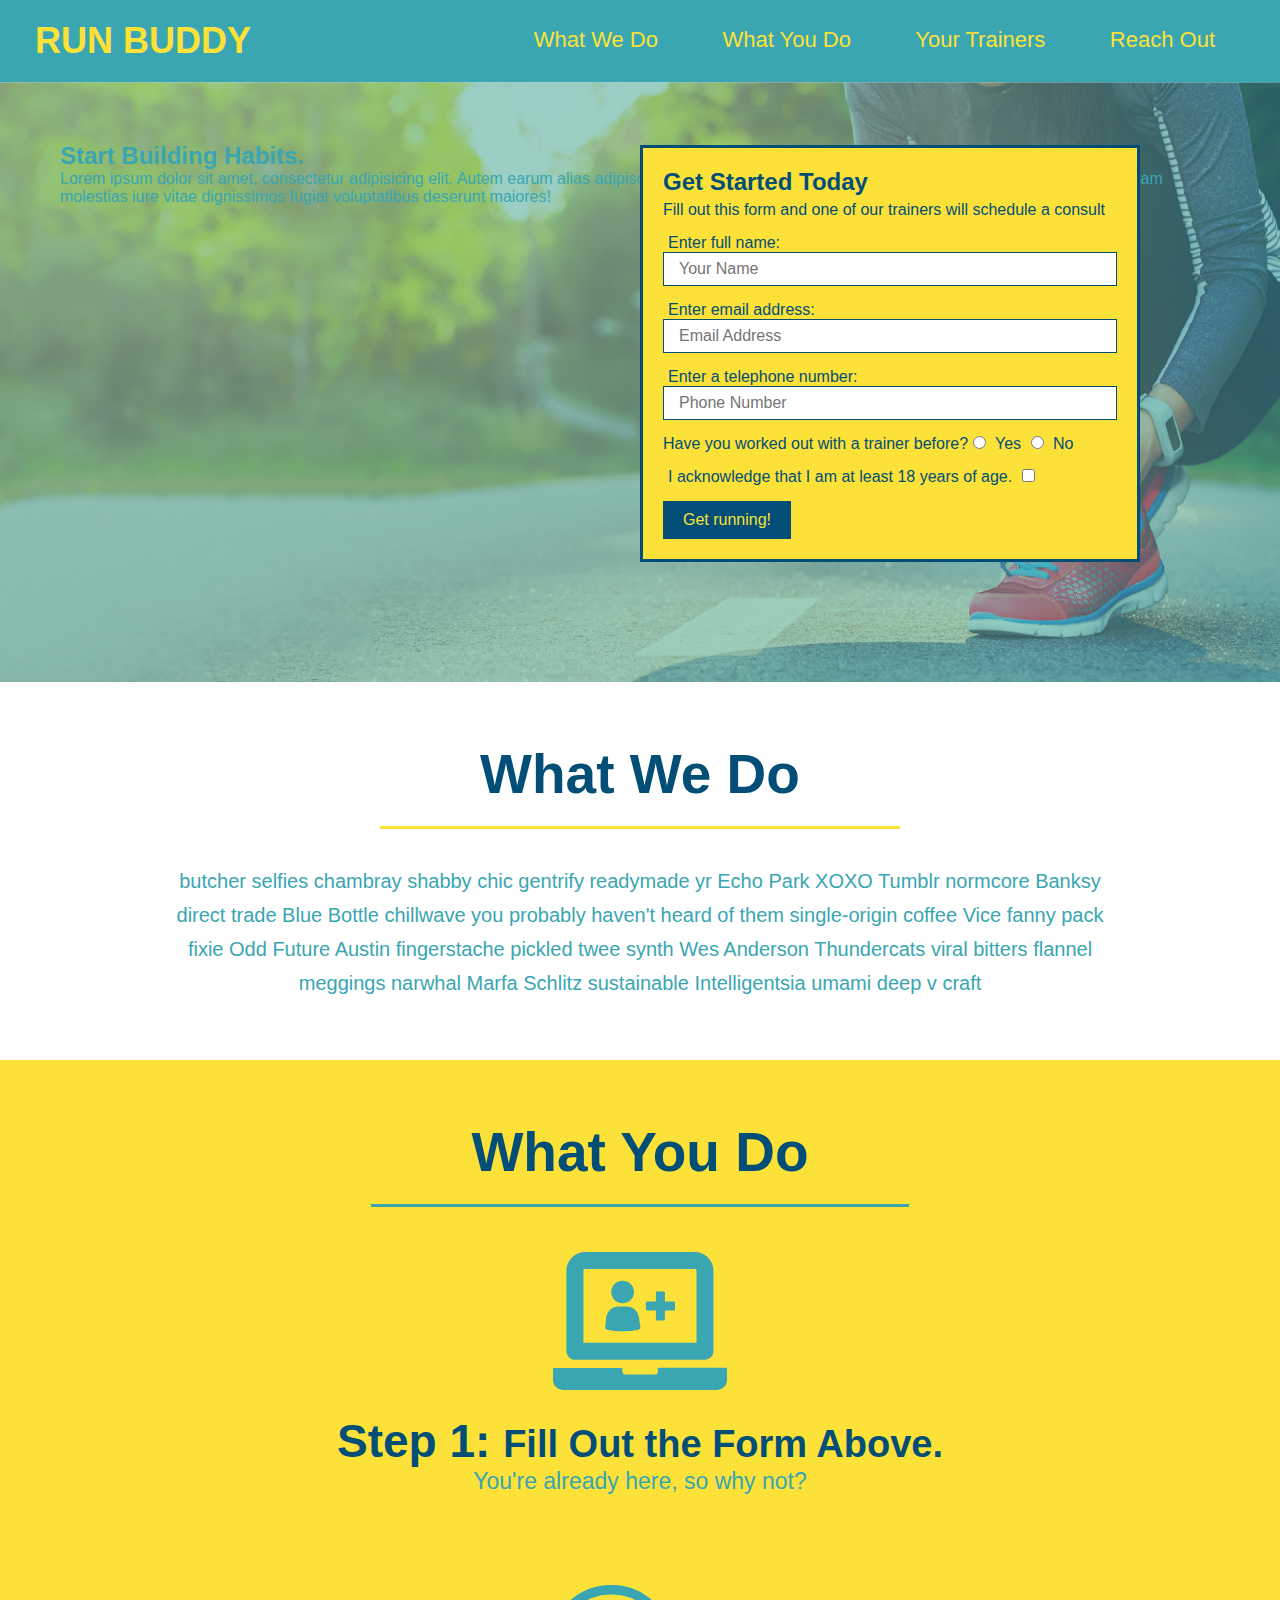
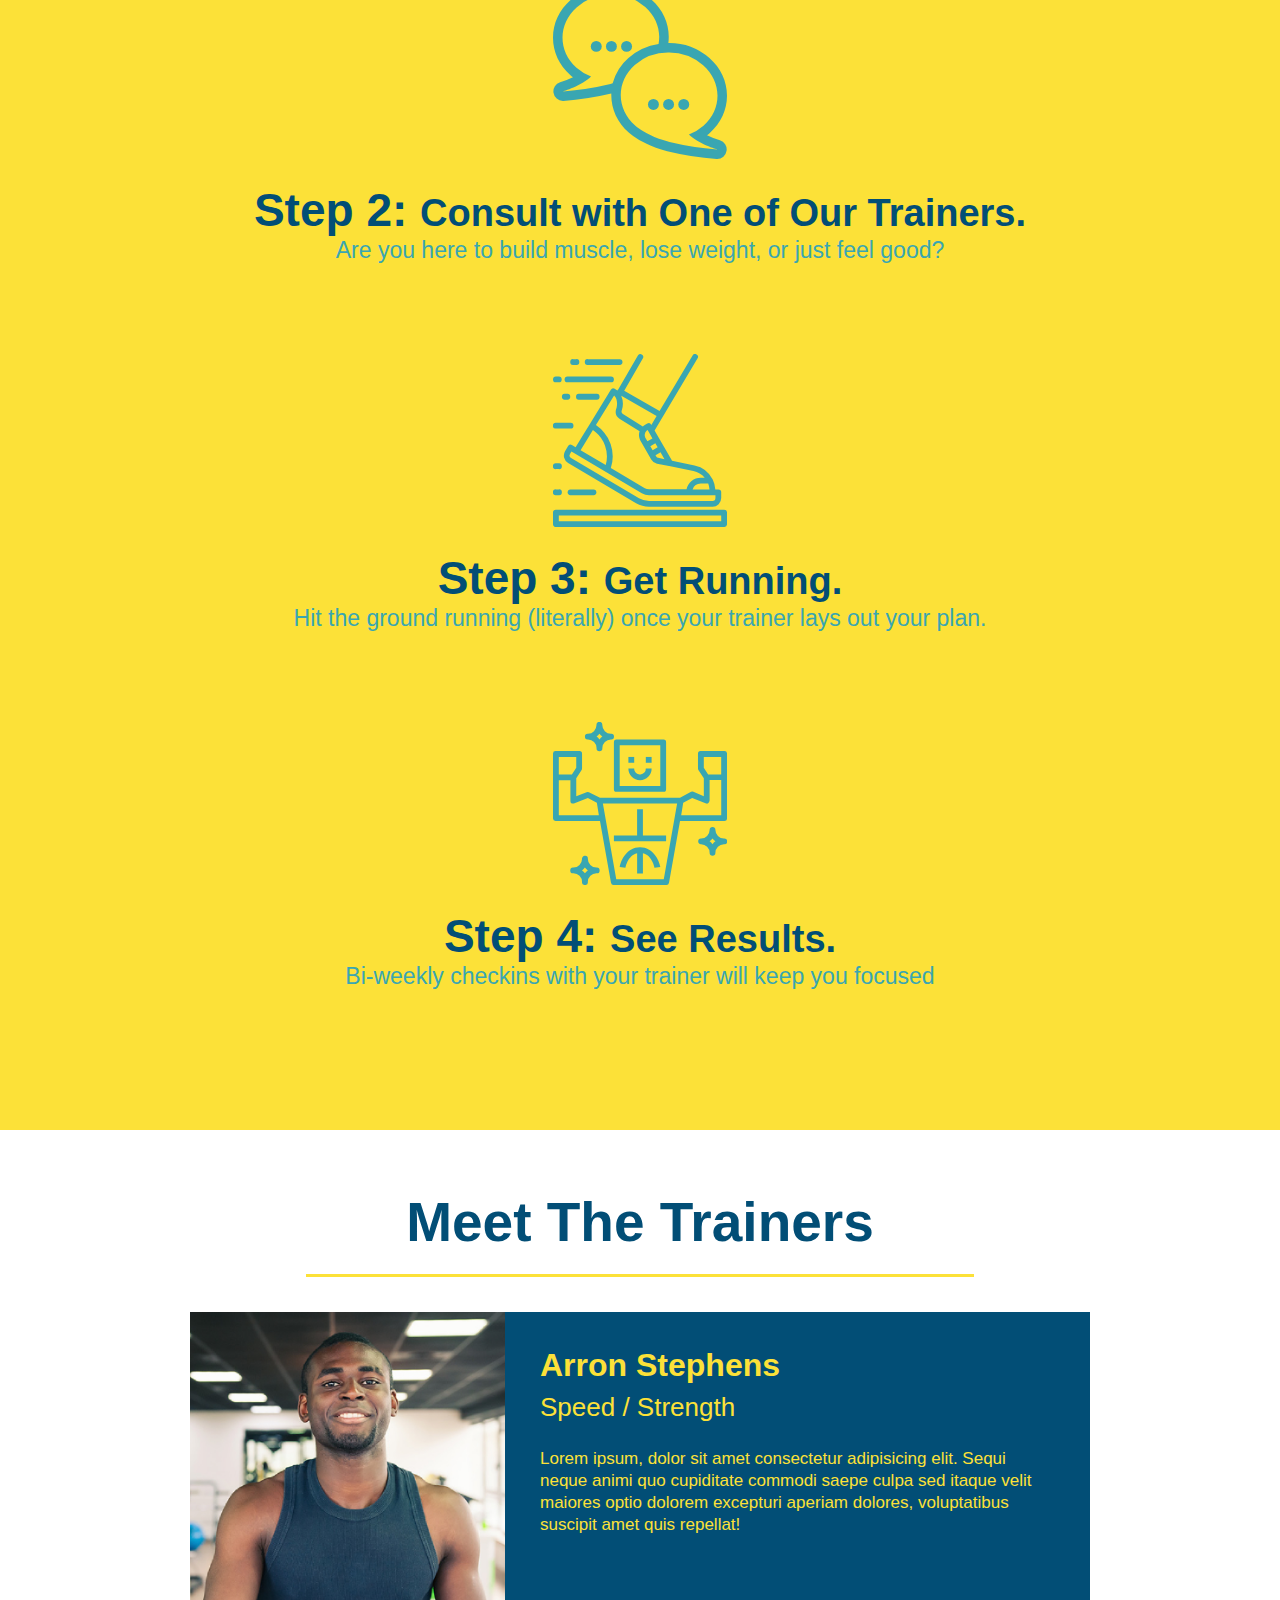
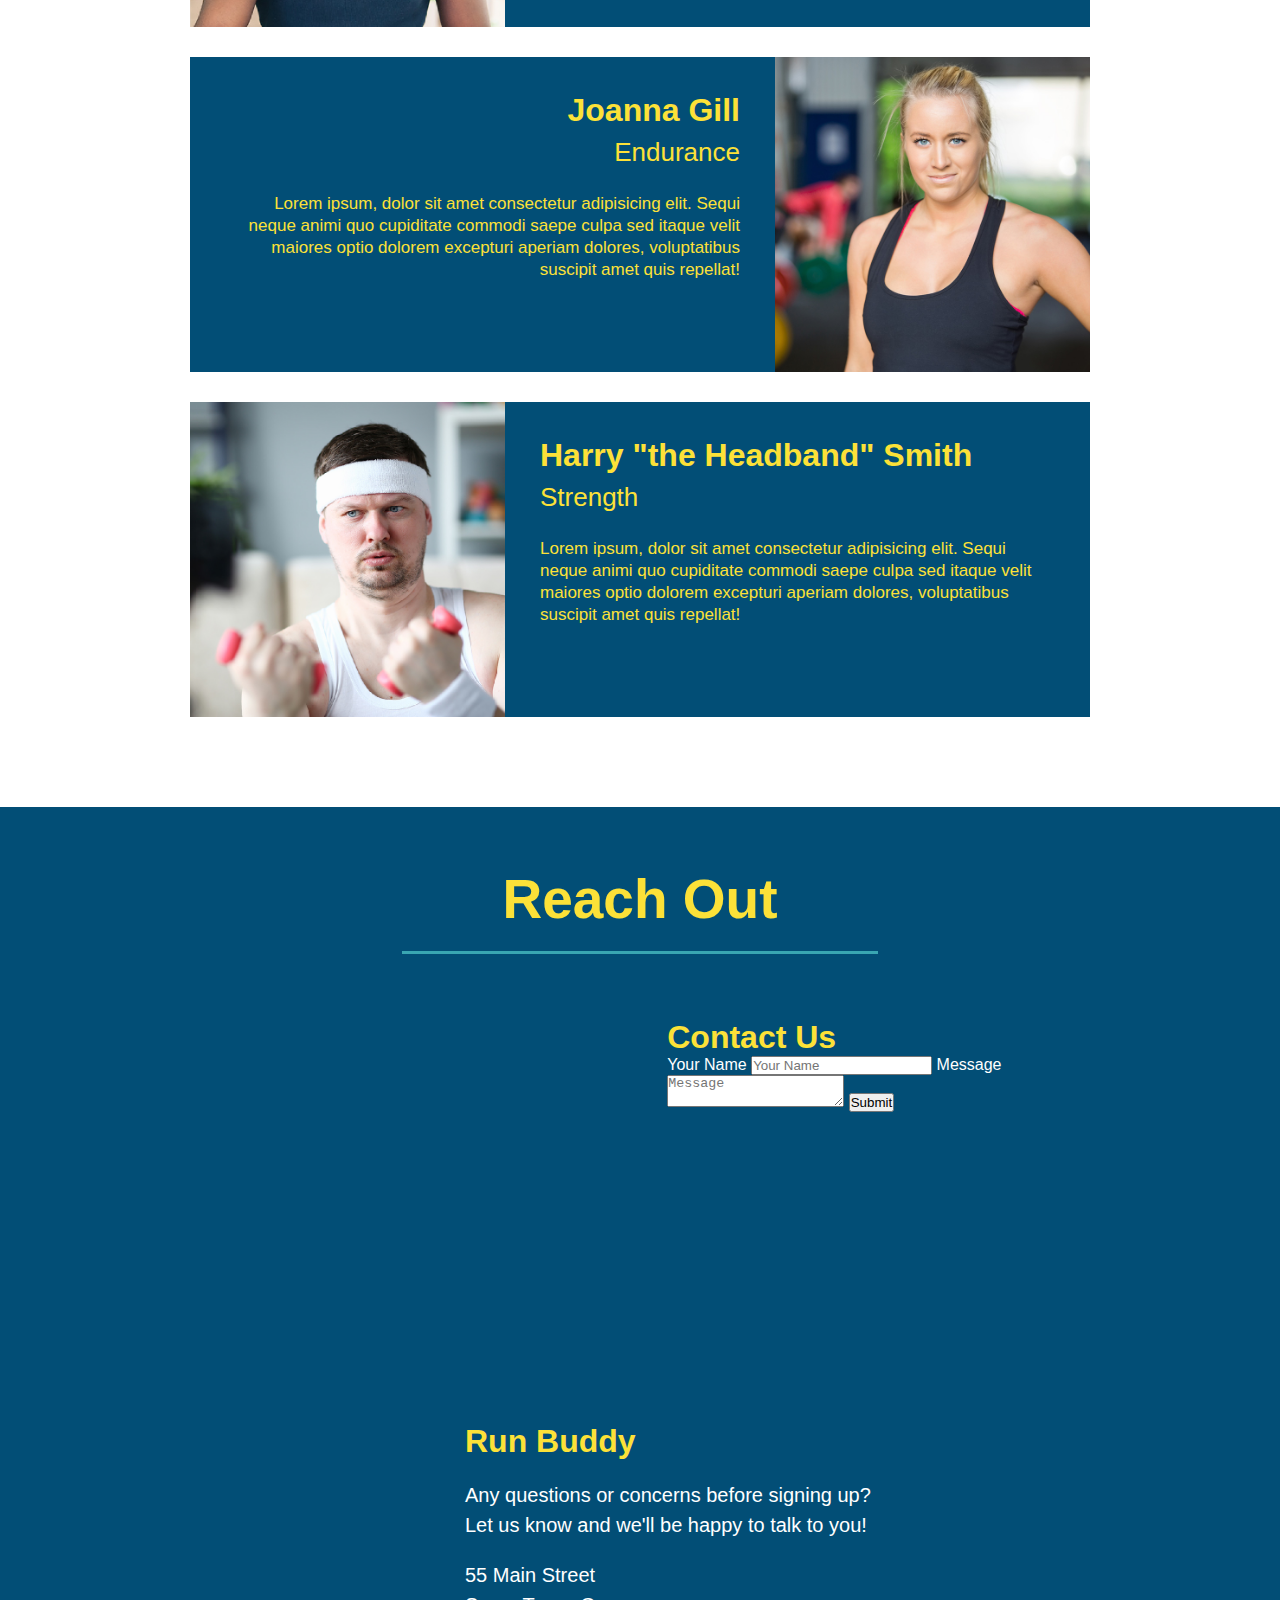
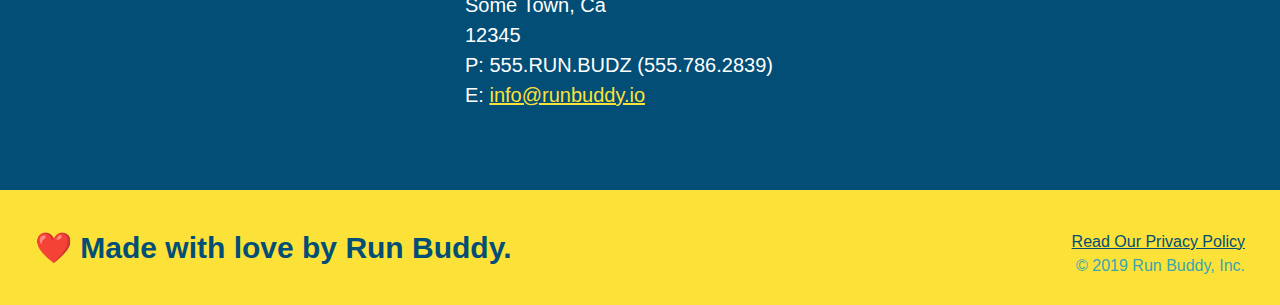
==== index.html @ 1080c706 "add contact form" ====
<!DOCTYPE html>
<html lang="en">

<head>
  <meta charset="UTF-8" />
  <title>Run Buddy</title>
  <link rel="stylesheet" href="./assets/css/style.css" />
</head>

<body>
  <!-- navigation -->
  <header>
    <h1>
      <a href="/">
        RUN BUDDY
      </a>
    </h1>
    <nav>
      <!-- Unordered list element -->
      <ul>
        <!-- List item element-->
        <li>
          <!-- Anchor element -->
          <a href="#what-we-do">What We Do</a>
        </li>
        <li>
          <a href="#what-you-do">What You Do</a>
        </li>
        <li>
          <a href="#your-trainers">Your Trainers</a>
        </li>
        <li>
          <a href="#reach-out">Reach Out</a>
        </li>
      </ul>
    </nav>
  </header>

  <!-- hero/jumbotron -->
  <section class="hero">
    <div class="hero-cta">
      <h2>
        Start Building Habits.
      </h2>
      <p>
        Lorem ipsum dolor sit amet, consectetur adipisicing elit. Autem earum alias adipisci cupiditate quasi? Suscipit, ipsam delectus debitis in enim tempore totam molestias iure vitae dignissimos fugiat voluptatibus deserunt maiores!
      </p>
    </div>
    <div class="hero-form">
      <h3>Get Started Today</h3>
      <p>Fill out this form and one of our trainers will schedule a consult</p>
      <form>
        <label for="name">Enter full name:</label>
        <input type="text" placeholder="Your Name" name="name" id="name" class="form-input" />
        <label for="email">Enter email address:</label>
        <input type="text" placeholder="Email Address" name="email" id="email" class="form-input" />
        <label for="phone">Enter a telephone number:</label>
        <input type="text" placeholder="Phone Number" name="phone" id="phone" class="form-input" />
        <p>
          Have you worked out with a trainer before?
          <input type="radio" name="trainer-confirm" id="trainer-yes" />
          <label for="trainer-yes">Yes</label>
          <input type="radio" name="trainer-confirm" id="trainer-no" />
          <label for="trainer-no">No</label>
        </p>
        <p>
          <label for="checkbox">
            I acknowledge that I am at least 18 years of age.
          </label>
          <input type="checkbox" name="checkpoint1" id="checkbox" />
        </p>
        <button type="submit">
          Get running!
        </button>
      </form>
    </div>
  </section>

  <!-- "what we do" section -->
  <section id="what-we-do" class="intro">
    <h2 class="section-title primary-border">What We Do</h2>
    <p>
      butcher selfies chambray shabby chic gentrify readymade yr Echo Park XOXO Tumblr normcore Banksy direct trade Blue
      Bottle chillwave you probably haven't heard of them single-origin coffee Vice fanny pack fixie Odd Future Austin
      fingerstache pickled twee synth Wes Anderson Thundercats viral bitters flannel meggings narwhal Marfa Schlitz
      sustainable Intelligentsia umami deep v craft
    </p>
  </section>

  <!-- "what you do" section -->
  <section id="what-you-do" class="steps">
    <h2 class="section-title secondary-border">What You Do</h2>

    <div>
      <img src="./assets/images/step-1.svg" alt="" />
      <h3>Step 1: <span>Fill Out the Form Above.</span></h3>
      <p>You're already here, so why not?</p>
    </div>

    <div>
      <img src="./assets/images/step-2.svg" alt="" />
      <h3>Step 2: <span>Consult with One of Our Trainers.</span></h3>
      <p>Are you here to build muscle, lose weight, or just feel good?</p>
    </div>

    <div>
      <img src="./assets/images/step-3.svg" alt="" />
      <h3>Step 3: <span>Get Running.</span></h3>
      <p>Hit the ground running (literally) once your trainer lays out your plan.</p>
    </div>

    <div>
      <img src="./assets/images/step-4.svg" alt="" />
      <h3>Step 4: <span>See Results.</span></h3>
      <p>Bi-weekly checkins with your trainer will keep you focused</p>
    </div>
  </section>

  <!-- "meet the trainers" section -->
  <section id="your-trainers" class="trainers">
    <h2 class="section-title primary-border">Meet The Trainers</h2>
    <article class="trainer">
      <img src="./assets/images/trainer-1.jpg" alt="Arron Stephens in his workout clothes, ready to pump iron" />
      <div class="trainer-bio text-left">
        <h3>Arron Stephens</h3>
        <h4>Speed / Strength</h4>
        <p>
          Lorem ipsum, dolor sit amet consectetur adipisicing elit. Sequi neque animi quo cupiditate commodi saepe culpa
          sed
          itaque velit maiores optio dolorem excepturi aperiam dolores, voluptatibus suscipit amet quis repellat!
        </p>
      </div>
    </article>

    <!-- second trainer bio -->
    <article class="trainer">
      <div class="trainer-bio text-right">
        <h3>Joanna Gill</h3>
        <h4>Endurance</h4>
        <p>
          Lorem ipsum, dolor sit amet consectetur adipisicing elit. Sequi neque animi quo cupiditate commodi saepe culpa
          sed
          itaque velit maiores optio dolorem excepturi aperiam dolores, voluptatibus suscipit amet quis repellat!
        </p>
      </div>
      <img src="./assets/images/trainer-2.jpg" alt="Joanna Gill cooling off after a workout" />
    </article>

    <!-- third trainer bio -->
    <article class="trainer">
      <img src="./assets/images/trainer-3.jpg"
        alt="Harry Smith wearing a headband and lifting comically small pink weights" />
      <div class="trainer-bio text-left">
        <h3>Harry "the Headband" Smith</h3>
        <h4>Strength</h4>
        <p>
          Lorem ipsum, dolor sit amet consectetur adipisicing elit. Sequi neque animi quo cupiditate commodi saepe culpa
          sed
          itaque velit maiores optio dolorem excepturi aperiam dolores, voluptatibus suscipit amet quis repellat!
        </p>
      </div>
    </article>
  </section>

  <!-- "reach out" section -->
  <section id="reach-out" class="contact">
    <h2 class="section-title secondary-border">Reach Out</h2>
    <div class="contact-info">
      <iframe 
        src="https://www.google.com/maps/embed?pb=!1m18!1m12!1m3!1d3147.1079747227936!2d-120.42364418397035!3d37.92790791110593!2m3!1f0!2f0!3f0!3m2!1i1024!2i768!4f13.1!3m3!1m2!1s0x8090c49129b6ac57%3A0xb56c7eb95a2cd8bd!2sMain%20St%2C%20California%2095327!5e0!3m2!1sen!2sus!4v1616426329495!5m2!1sen!2sus"
        style="border:0;" 
        allowfullscreen=""
        loading="lazy">
      </iframe>
      <div class="contact-form">
        <h3>Contact Us</h3>
        <form>
           <label for="contact-name">Your Name</label>
           <input type="text" id="contact-name" placeholder="Your Name" />
      
           <label for="contact-message">Message</label>
           <textarea id="contact-message" placeholder="Message"></textarea>
      
           <button type="submit">Submit</button>
          </form>
      </div>
      <div>
        <h3>Run Buddy</h3>
        <p>
          Any questions or concerns before signing up?
          <br />
          Let us know and we'll be happy to talk to you!
        </p>
        <address>
          55 Main Street <br />
          Some Town, Ca <br />
          12345<br />
          P: 555.RUN.BUDZ (555.786.2839)<br />
          E: <a href="mailto:info@runbuddy.io">info@runbuddy.io</a>
        </address>
      </div>
    </div>
  </section>

  <!-- footer -->
  <footer>
    <h2>❤️ Made with love by Run Buddy.</h2>
    <div>
      <a href="./privacy-policy.html">Read Our Privacy Policy</a><br />
      &copy; 2019 Run Buddy, Inc.
    </div>
  </footer>
</body>

</html>
---- assets/css/style.css ----
* {
  margin: 0;
  padding: 0;
  box-sizing: border-box;
}

body {
  /* more on this crazy alphanumerical value in a minute! */
  color: #39a6b2;
  font-family: Helvetica, Arial, sans-serif;
}

/* apply styles to <header> */
header {
  padding: 20px 35px;
  background-color: #39a6b2;
}

header h1 {
  font-weight: bold;
  font-size: 36px;
  color: #fce138;
  margin: 0;
  display: inline;
}
header a {
  text-decoration: none;
  color: #fce138;
}

header nav {
  float: right;
  margin: 7px 0;
}

header nav ul li {
  display: inline;
}

header nav ul li a {
  margin: 0 30px;
  font-weight: lighter;
  font-size: 22px;
}

footer {
  background: #fce138;
  width: 100%;
  padding: 40px 35px;
}

footer h2 {
  display: inline;
  color: #024e76;
  font-size: 30px;
  margin: 0;
}

footer div {
  float: right;
  line-height: 1.5;
  text-align: right;
}

footer a {
  color: #024e76;
}

section {
  padding: 60px;
}

/* Hero Style Start */
.hero {
  background-image: url('../images/hero-bg.jpg');
  height: 600px;
  background-size: cover;
  background-position: center;
  position: relative;
}
/* Hero Style End */

.hero-form {
  border: 3px solid #024e76;
  background-color: #fce138;
  padding: 20px;
  width: 500px;
  color: #024e76;
  position: absolute;
  bottom: 120px;
  right: 140px;
}

.hero-form h3 {
  font-size: 24px;
  margin: 0;
}
.hero-form p {
  margin: 5px 0 15px 0;
}

.form-input {
  border: 1px solid #024e76;
  display: block;
  padding: 7px 15px;
  font-size: 16px;
  color: #024e76;
  width: 100%;
  margin-bottom: 15px;
}

.hero-form label {
  margin: 0 5px;
}

.hero-form button {
  color: #fce138;
  background-color: #024e76;
  border: none;
  padding: 10px 20px;
  font-size: 16px;
}

.intro {
  text-align: center;
}

.intro p {
  line-height: 1.7;
  color: #39a6b2;
  width: 80%;
  font-size: 20px;
  margin: 0 auto;
}

.steps {
  text-align: center;
  background: #fce138;
}

.steps div {
  margin-bottom: 80px;
}

.steps img {
  width: 15%;
  margin: 10px 0;
}

.steps h3 {
  color: #024e76;
  font-size: 46px;
  margin-top: 10px;
}

.steps p {
  color: #39a6b2;
  font-size: 23px;
}

.steps span {
  font-size: 38px;
}

.section-title {
  font-size: 55px;
  color: #024e76;
  margin-bottom: 35px;
  padding: 0 100px 20px 100px;
  display: inline-block;
  border-bottom: 3px solid;
}

.primary-border {
  border-color: #fce138;
}

.secondary-border {
  border-color: #39a6b2;
}

.trainers {
  text-align: center;
}

.trainer {
  width: 900px;
  margin: 0 auto 30px auto;
  background: #024e76;
  color: #fce138;
  overflow: auto;
}

.trainer img {
  width: 35%;
  float: left;
}

.trainer-bio {
  padding: 35px;
  float: left;
  width: 65%;
}

.trainer-bio h3 {
  font-size: 32px;
  margin-bottom: 8px;
}

.trainer-bio h4 {
  font-weight: lighter;
  font-size: 26px;
  margin-bottom: 25px;
}

.trainer-bio p {
  font-size: 17px;
  line-height: 1.3;
}

.text-left {
  text-align: left;
}

.text-right {
  text-align: right;
}

/* REACH OUT STYLES START */
.contact {
  text-align: center;
  background: #024e76;
}

.contact h2 {
  color: #fce138;
}

.contact-info iframe {
  width: 400px;
  height: 400px;
}

.contact-info div {
  width: 410px;
  display: inline-block;
  vertical-align: top;
  text-align: left;
  margin: 30px 0 0 60px;
  color: white;
}

.contact-info h3 {
  color: #fce138;
  font-size: 32px;
}

.contact-info p,
.contact-info address {
  margin: 20px 0;
  line-height: 1.5;
  font-size: 20px;
  font-style: normal;
}

.contact-info a {
  color: #fce138;
}

/* REACH OUT STYLES END */
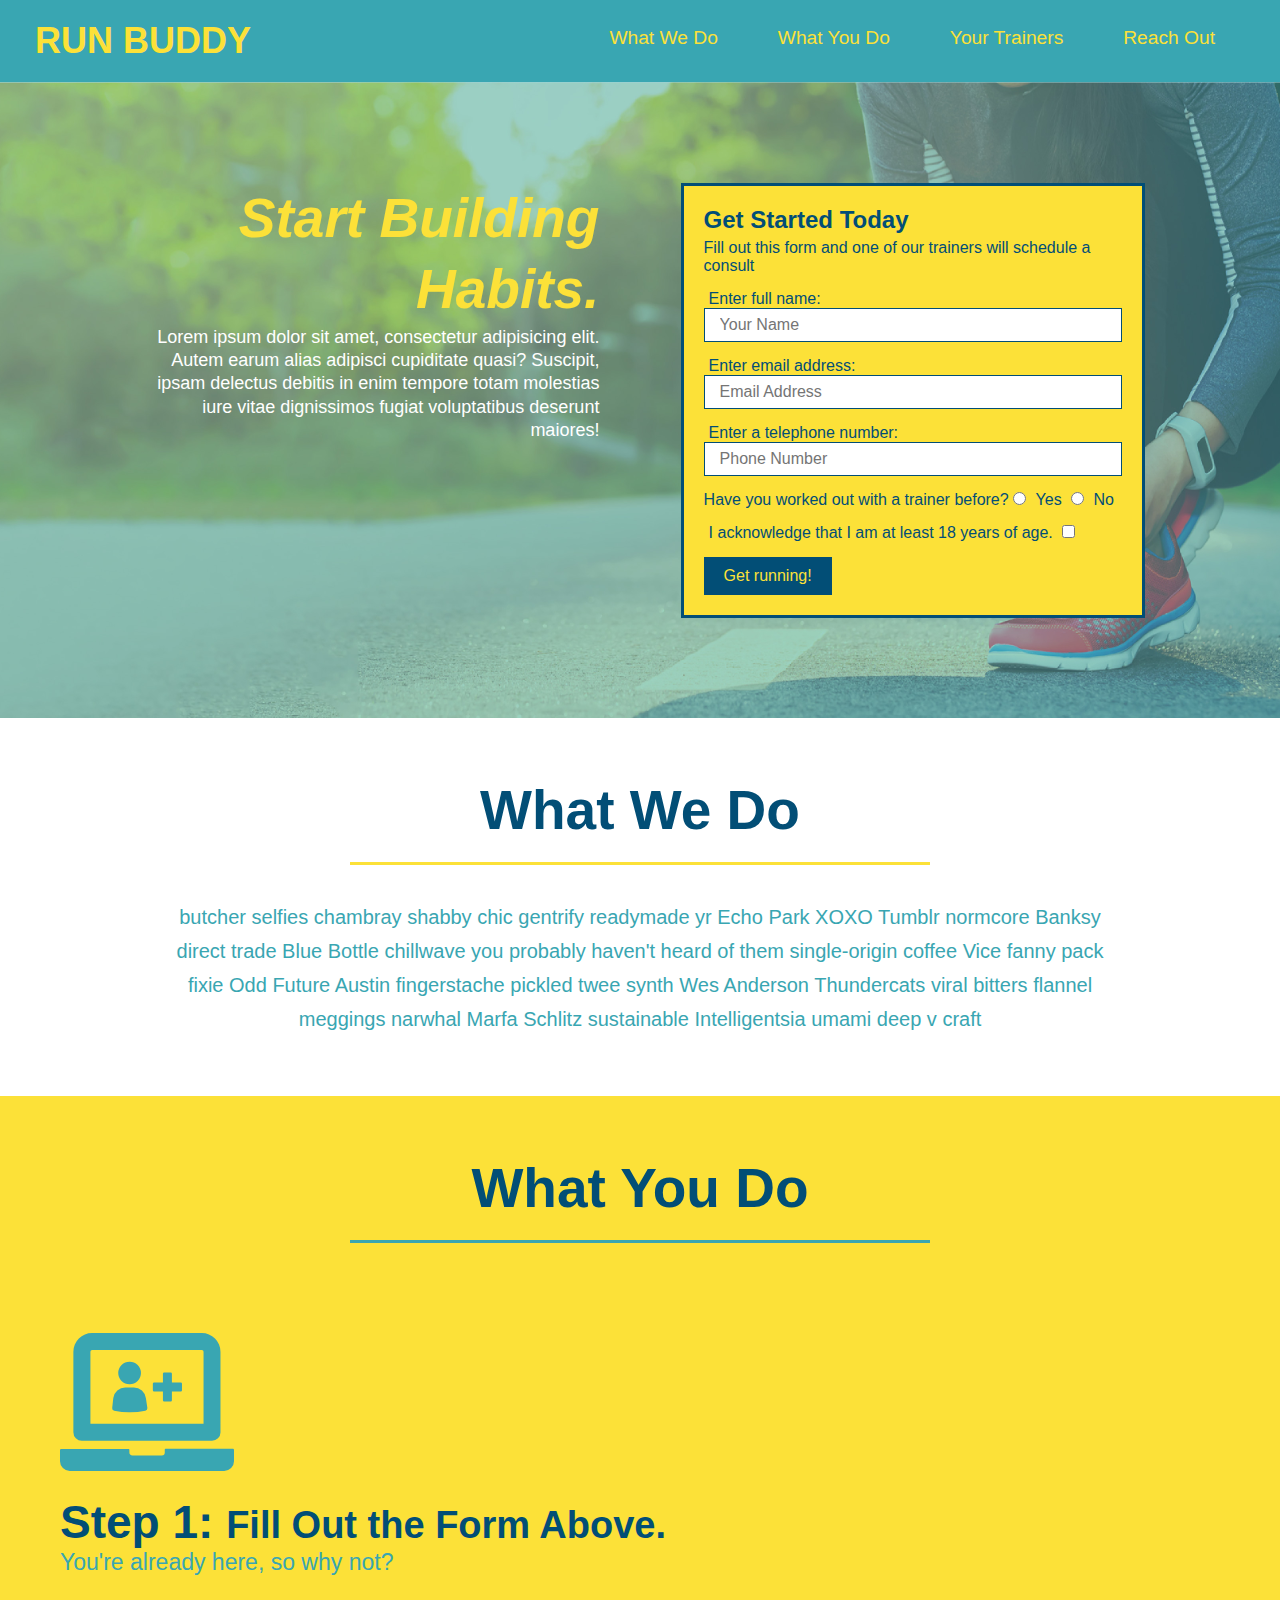
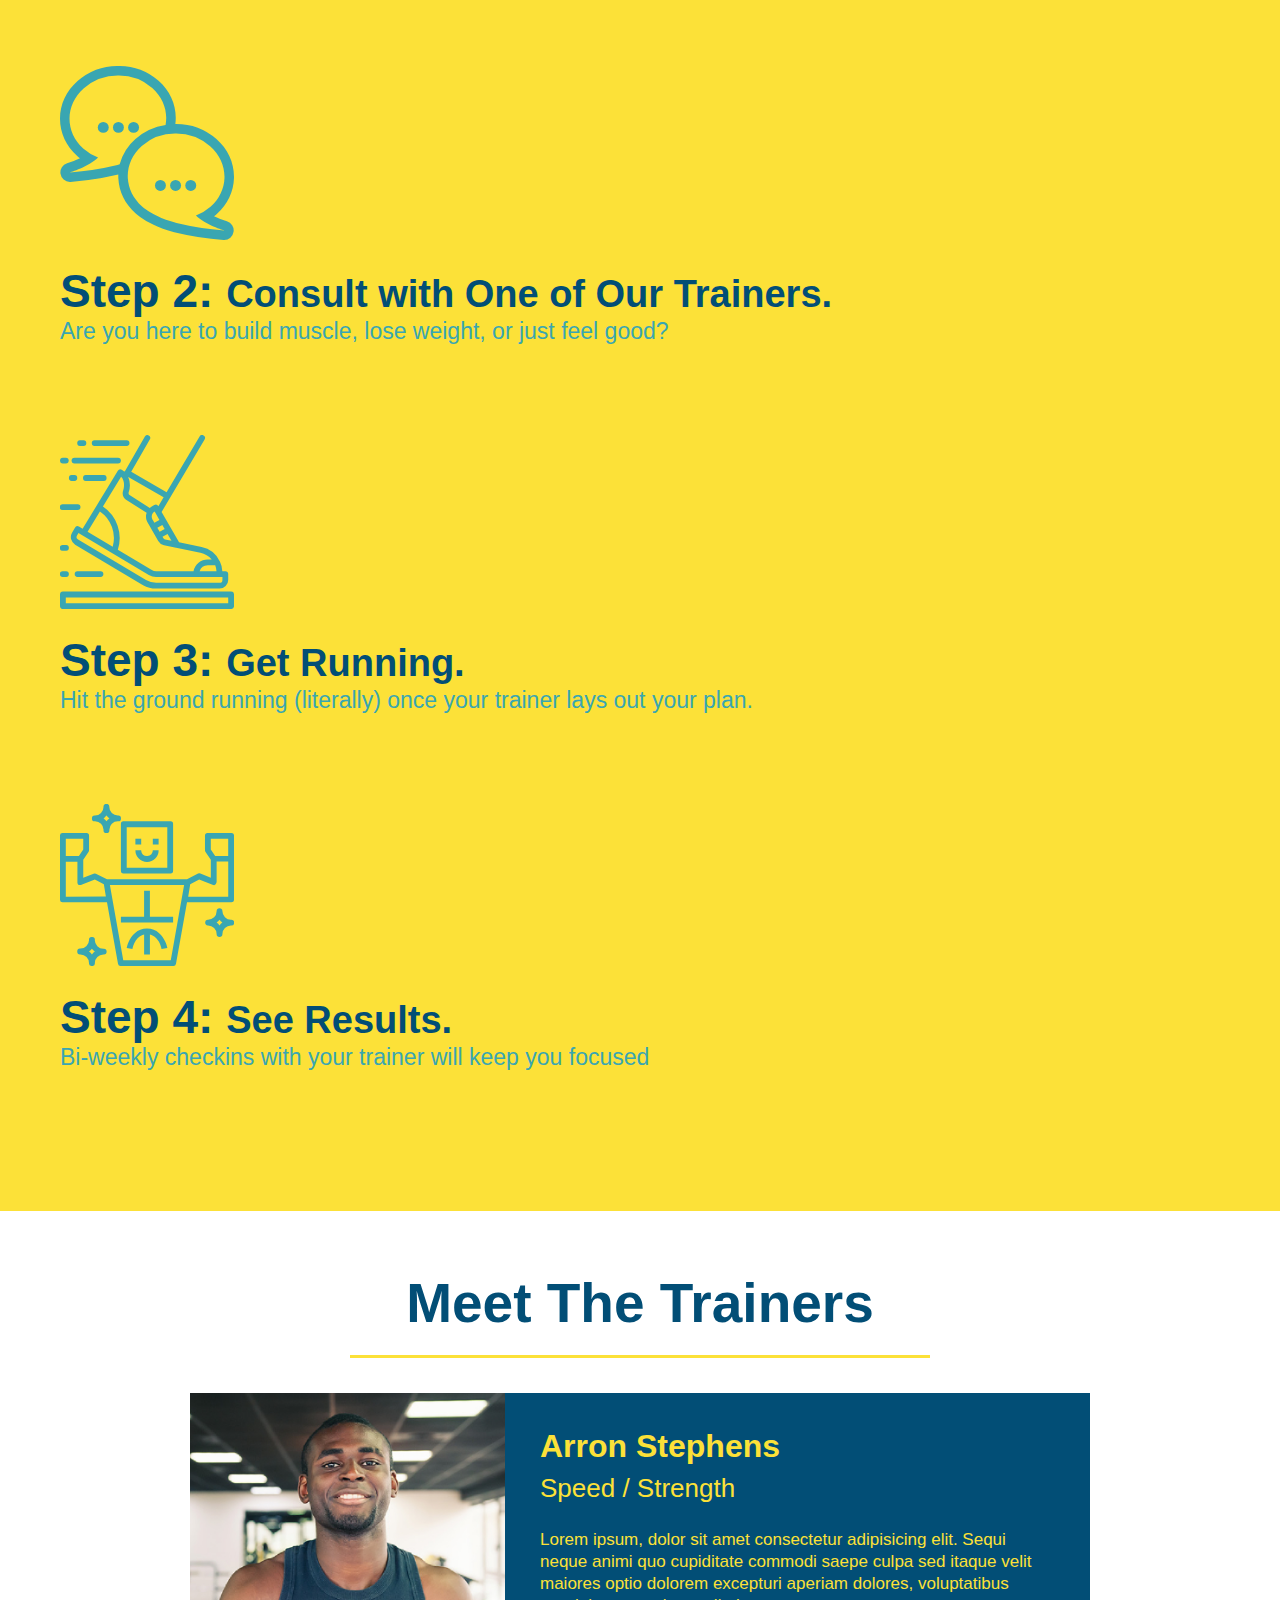
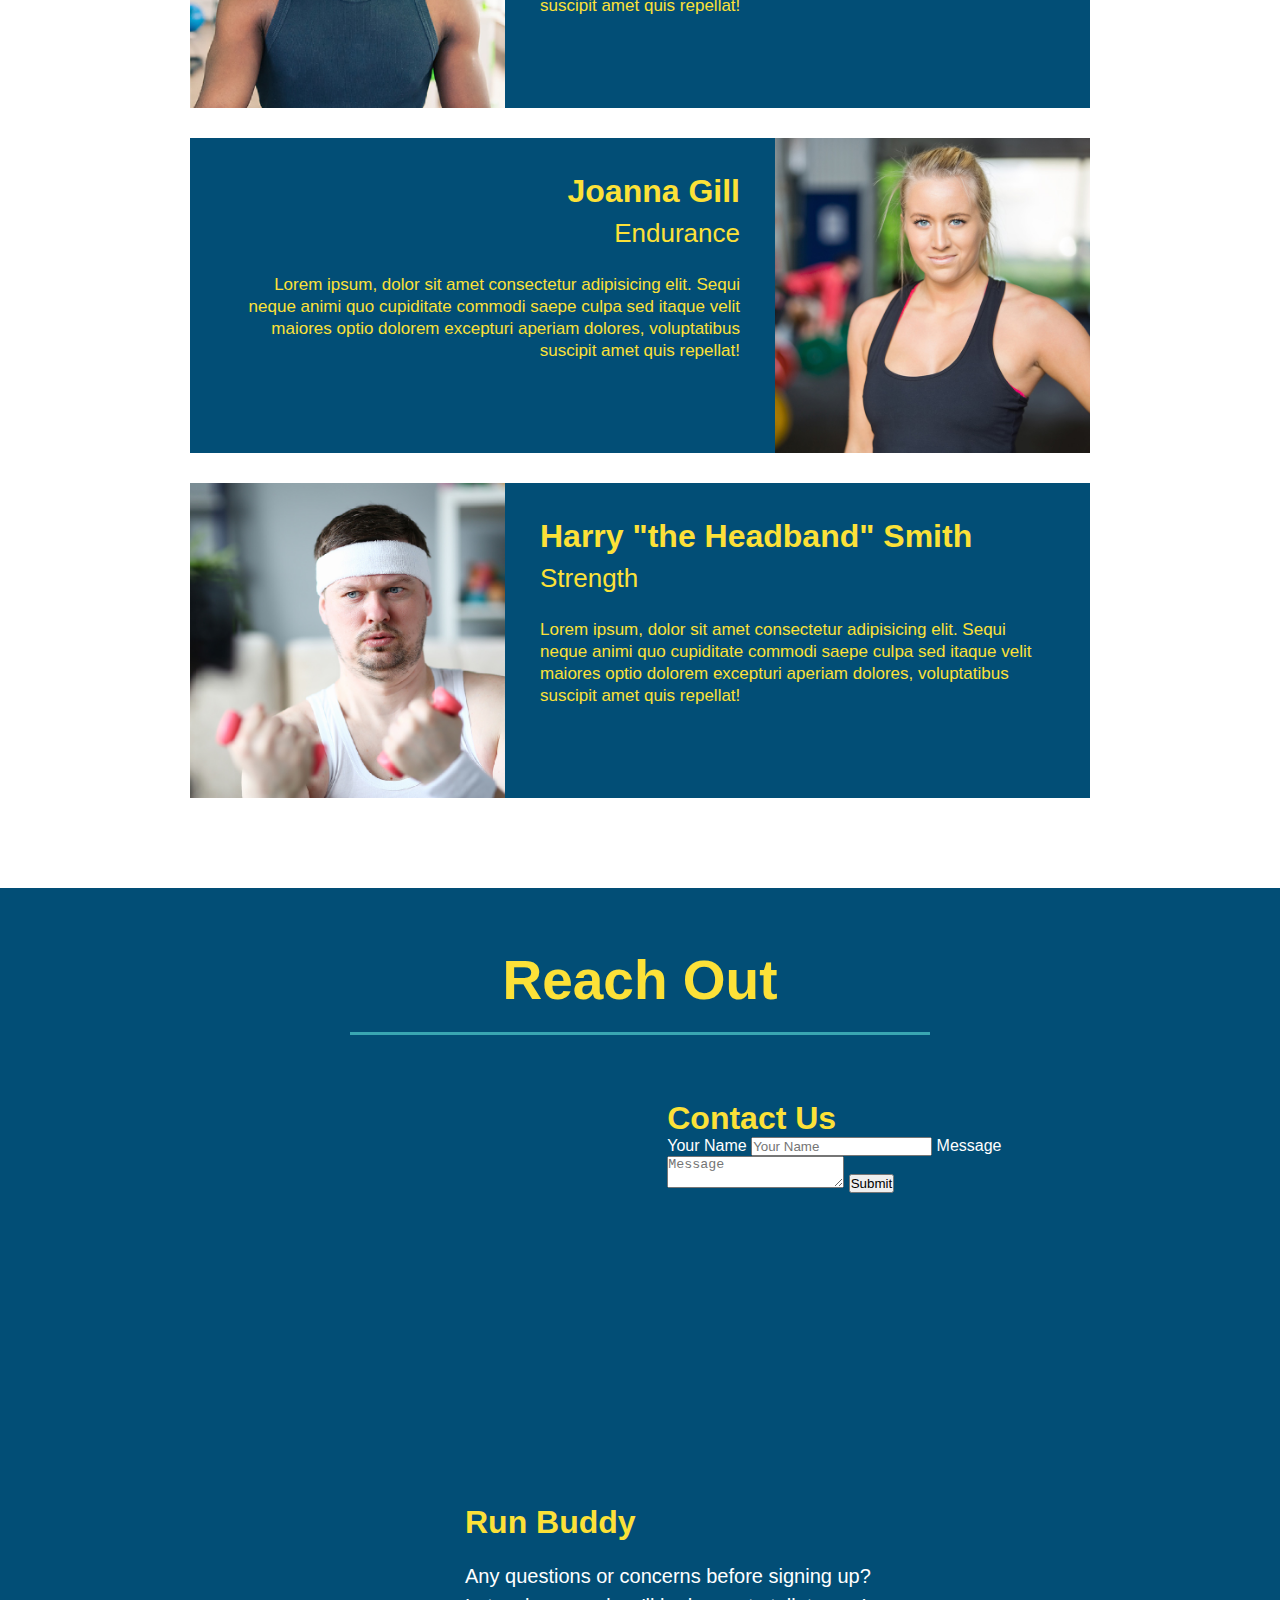
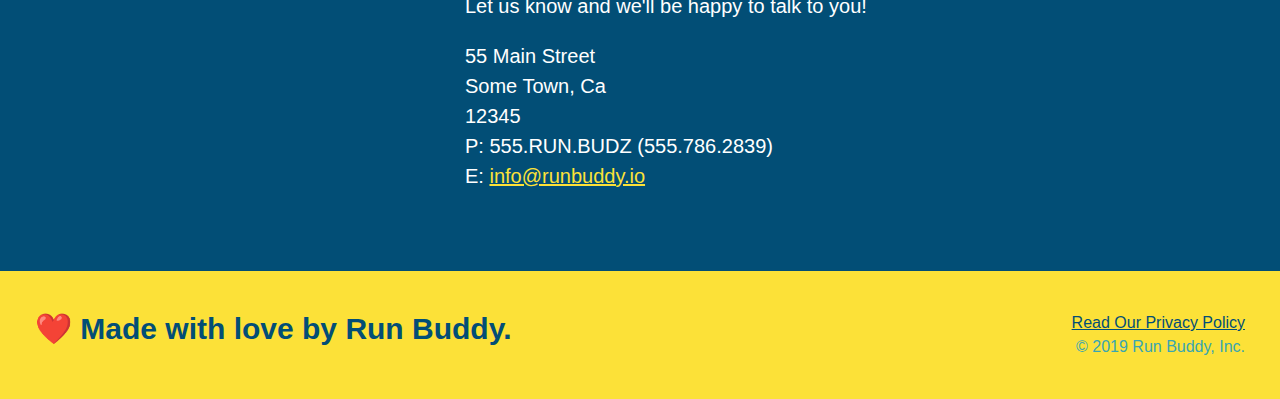
==== commit f255af04: "add flexbox to 'What We Do' section" ====
--- a/index.html
+++ b/index.html
@@ -78,19 +78,24 @@
 
   <!-- "what we do" section -->
   <section id="what-we-do" class="intro">
-    <h2 class="section-title primary-border">What We Do</h2>
-    <p>
-      butcher selfies chambray shabby chic gentrify readymade yr Echo Park XOXO Tumblr normcore Banksy direct trade Blue
-      Bottle chillwave you probably haven't heard of them single-origin coffee Vice fanny pack fixie Odd Future Austin
-      fingerstache pickled twee synth Wes Anderson Thundercats viral bitters flannel meggings narwhal Marfa Schlitz
-      sustainable Intelligentsia umami deep v craft
-    </p>
+    <div class="flex-row">
+      <h2 class="section-title primary-border">What We Do</h2>
+    </div>
+    <div class="flex-row">
+      <p>
+        butcher selfies chambray shabby chic gentrify readymade yr Echo Park XOXO Tumblr normcore Banksy direct trade Blue
+        Bottle chillwave you probably haven't heard of them single-origin coffee Vice fanny pack fixie Odd Future Austin
+        fingerstache pickled twee synth Wes Anderson Thundercats viral bitters flannel meggings narwhal Marfa Schlitz
+        sustainable Intelligentsia umami deep v craft
+      </p>
+    </div>
   </section>
 
   <!-- "what you do" section -->
   <section id="what-you-do" class="steps">
-    <h2 class="section-title secondary-border">What You Do</h2>
-
+    <div class="flex-row">
+      <h2 class="section-title secondary-border">What You Do</h2>
+    </div>
     <div>
       <img src="./assets/images/step-1.svg" alt="" />
       <h3>Step 1: <span>Fill Out the Form Above.</span></h3>
@@ -118,7 +123,9 @@
 
   <!-- "meet the trainers" section -->
   <section id="your-trainers" class="trainers">
-    <h2 class="section-title primary-border">Meet The Trainers</h2>
+    <div class="flex-row">
+      <h2 class="section-title primary-border">Meet The Trainers</h2>
+    </div>
     <article class="trainer">
       <img src="./assets/images/trainer-1.jpg" alt="Arron Stephens in his workout clothes, ready to pump iron" />
       <div class="trainer-bio text-left">
@@ -164,7 +171,9 @@
 
   <!-- "reach out" section -->
   <section id="reach-out" class="contact">
-    <h2 class="section-title secondary-border">Reach Out</h2>
+    <div class="flex-row">
+      <h2 class="section-title secondary-border">Reach Out</h2>
+    </div>
     <div class="contact-info">
       <iframe 
         src="https://www.google.com/maps/embed?pb=!1m18!1m12!1m3!1d3147.1079747227936!2d-120.42364418397035!3d37.92790791110593!2m3!1f0!2f0!3f0!3m2!1i1024!2i768!4f13.1!3m3!1m2!1s0x8090c49129b6ac57%3A0xb56c7eb95a2cd8bd!2sMain%20St%2C%20California%2095327!5e0!3m2!1sen!2sus!4v1616426329495!5m2!1sen!2sus"
--- a/assets/css/style.css
+++ b/assets/css/style.css
@@ -14,6 +14,9 @@
 header {
   padding: 20px 35px;
   background-color: #39a6b2;
+  display: flex;
+  justify-content: space-between;
+  flex-wrap: wrap;
 }
 
 header h1 {
@@ -21,7 +24,7 @@
   font-size: 36px;
   color: #fce138;
   margin: 0;
-  display: inline;
+  
 }
 header a {
   text-decoration: none;
@@ -29,35 +32,39 @@
 }
 
 header nav {
-  float: right;
   margin: 7px 0;
 }
 
-header nav ul li {
-  display: inline;
+header nav ul {
+  display: flex;
+  flex-wrap: wrap;
+  justify-content: space-between;
+  align-items: center;
+  list-style: none;
 }
 
 header nav ul li a {
   margin: 0 30px;
   font-weight: lighter;
-  font-size: 22px;
+  font-size: 1.5vw;
 }
 
 footer {
   background: #fce138;
   width: 100%;
   padding: 40px 35px;
+  display: flex;
+  justify-content: space-between;
+  flex-wrap: wrap;
 }
 
 footer h2 {
-  display: inline;
   color: #024e76;
   font-size: 30px;
   margin: 0;
 }
 
 footer div {
-  float: right;
   line-height: 1.5;
   text-align: right;
 }
@@ -73,22 +80,35 @@
 /* Hero Style Start */
 .hero {
   background-image: url('../images/hero-bg.jpg');
-  height: 600px;
   background-size: cover;
   background-position: center;
-  position: relative;
-}
-/* Hero Style End */
+  display: flex;
+  justify-content: center;
+  flex-wrap: wrap;
+}
+
+.hero-cta {
+  width: 40%;
+  text-align: right;
+  margin: 3.5%;
+  color: #fff;
+  font-size: 18px;
+  line-height: 1.3;
+}
+
+.hero-cta h2 {
+  font-style: italic;
+  font-size: 55px;
+  color: #fce138
+}
 
 .hero-form {
   border: 3px solid #024e76;
   background-color: #fce138;
   padding: 20px;
-  width: 500px;
-  color: #024e76;
-  position: absolute;
-  bottom: 120px;
-  right: 140px;
+  color: #024e76;
+  width: 40%;
+  margin: 3.5%;
 }
 
 .hero-form h3 {
@@ -120,21 +140,17 @@
   padding: 10px 20px;
   font-size: 16px;
 }
-
-.intro {
-  text-align: center;
-}
-
+/* Hero Style End */
 .intro p {
   line-height: 1.7;
   color: #39a6b2;
   width: 80%;
   font-size: 20px;
   margin: 0 auto;
+  text-align: center;
 }
 
 .steps {
-  text-align: center;
   background: #fce138;
 }
 
@@ -160,27 +176,6 @@
 
 .steps span {
   font-size: 38px;
-}
-
-.section-title {
-  font-size: 55px;
-  color: #024e76;
-  margin-bottom: 35px;
-  padding: 0 100px 20px 100px;
-  display: inline-block;
-  border-bottom: 3px solid;
-}
-
-.primary-border {
-  border-color: #fce138;
-}
-
-.secondary-border {
-  border-color: #39a6b2;
-}
-
-.trainers {
-  text-align: center;
 }
 
 .trainer {
@@ -217,15 +212,6 @@
   font-size: 17px;
   line-height: 1.3;
 }
-
-.text-left {
-  text-align: left;
-}
-
-.text-right {
-  text-align: right;
-}
-
 /* REACH OUT STYLES START */
 .contact {
   text-align: center;
@@ -266,5 +252,35 @@
 .contact-info a {
   color: #fce138;
 }
-
 /* REACH OUT STYLES END */
+
+/* UTILITY CLASSES STYLES START */
+.section-title {
+  font-size: 55px;
+  color: #024e76;
+  border-bottom: 3px solid;
+  padding-bottom: 20px;
+  text-align: center;
+  margin: 0 auto 35px auto;
+  width: 50%
+}
+
+.primary-border {
+  border-color: #fce138;
+}
+
+.secondary-border {
+  border-color: #39a6b2;
+}
+
+.text-left {
+  text-align: left;
+}
+
+.text-right {
+  text-align: right;
+}
+
+.flex-box {
+  display: flex;
+}
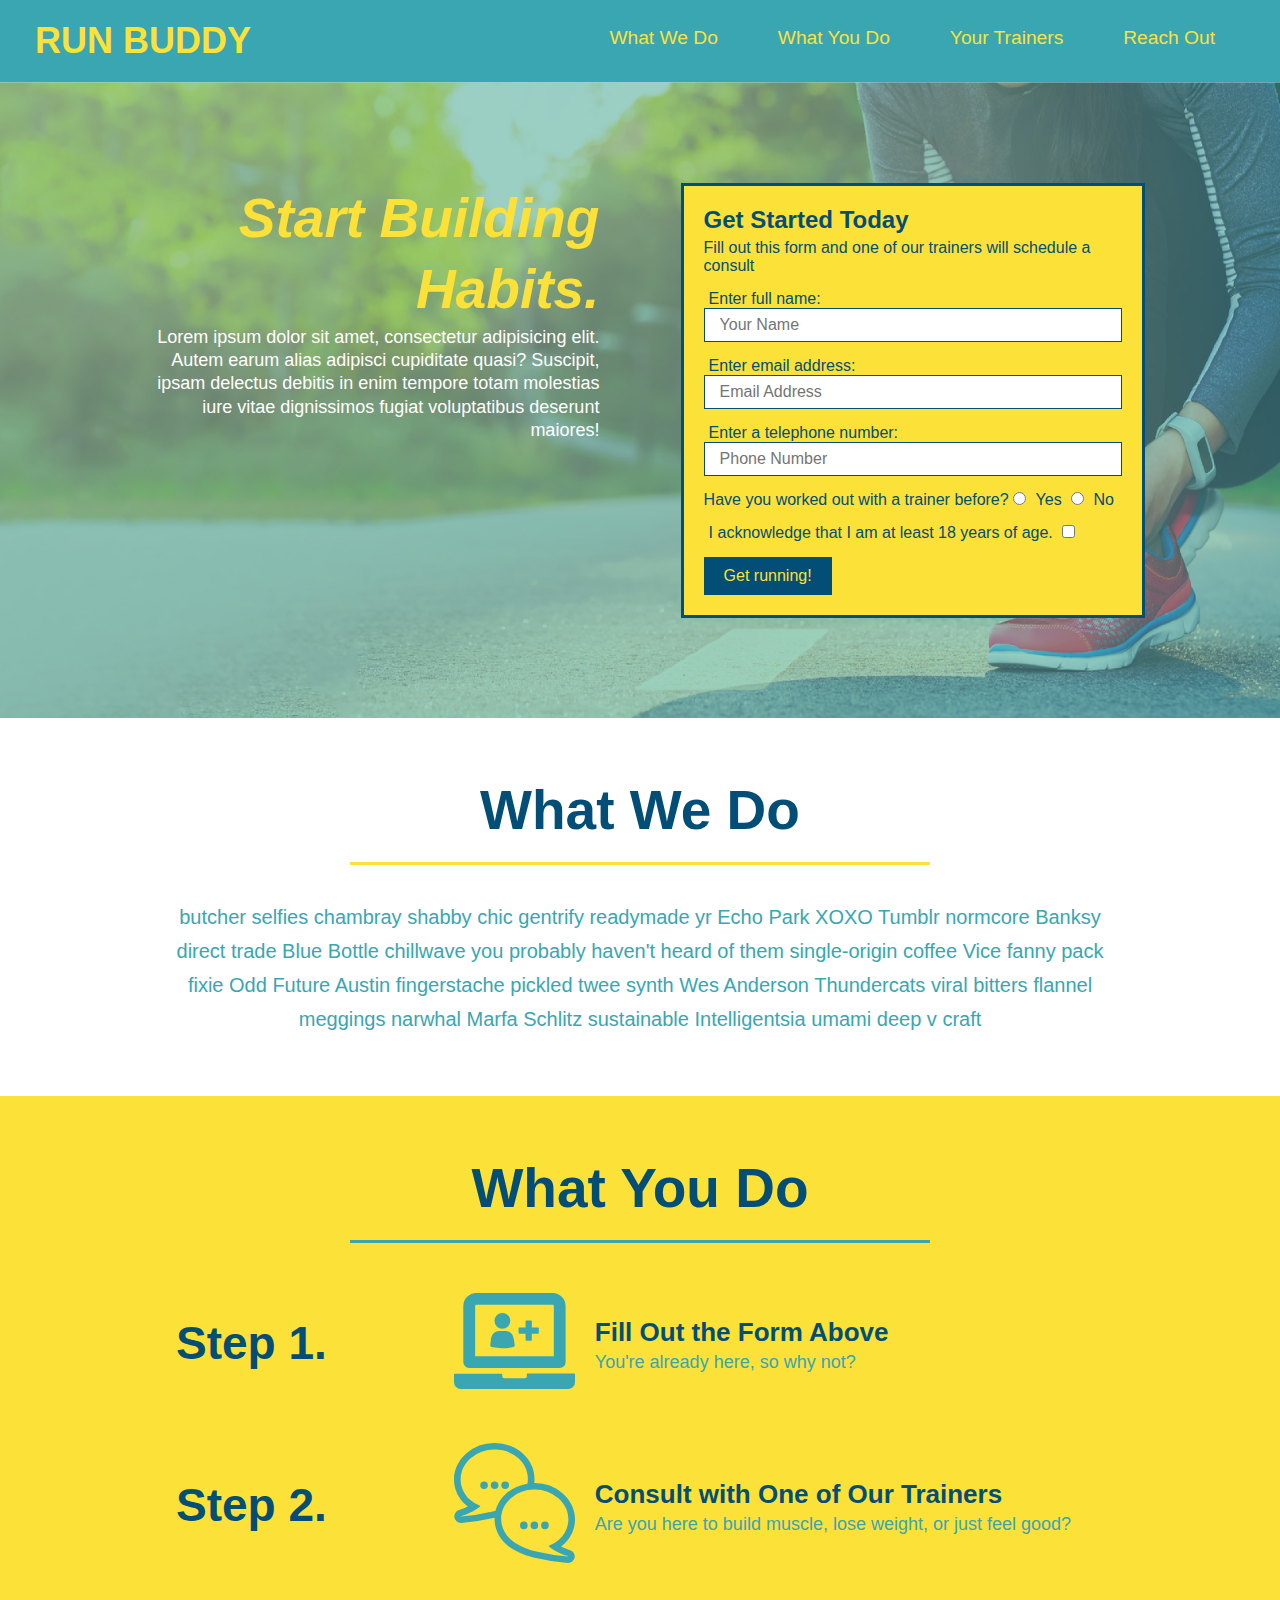
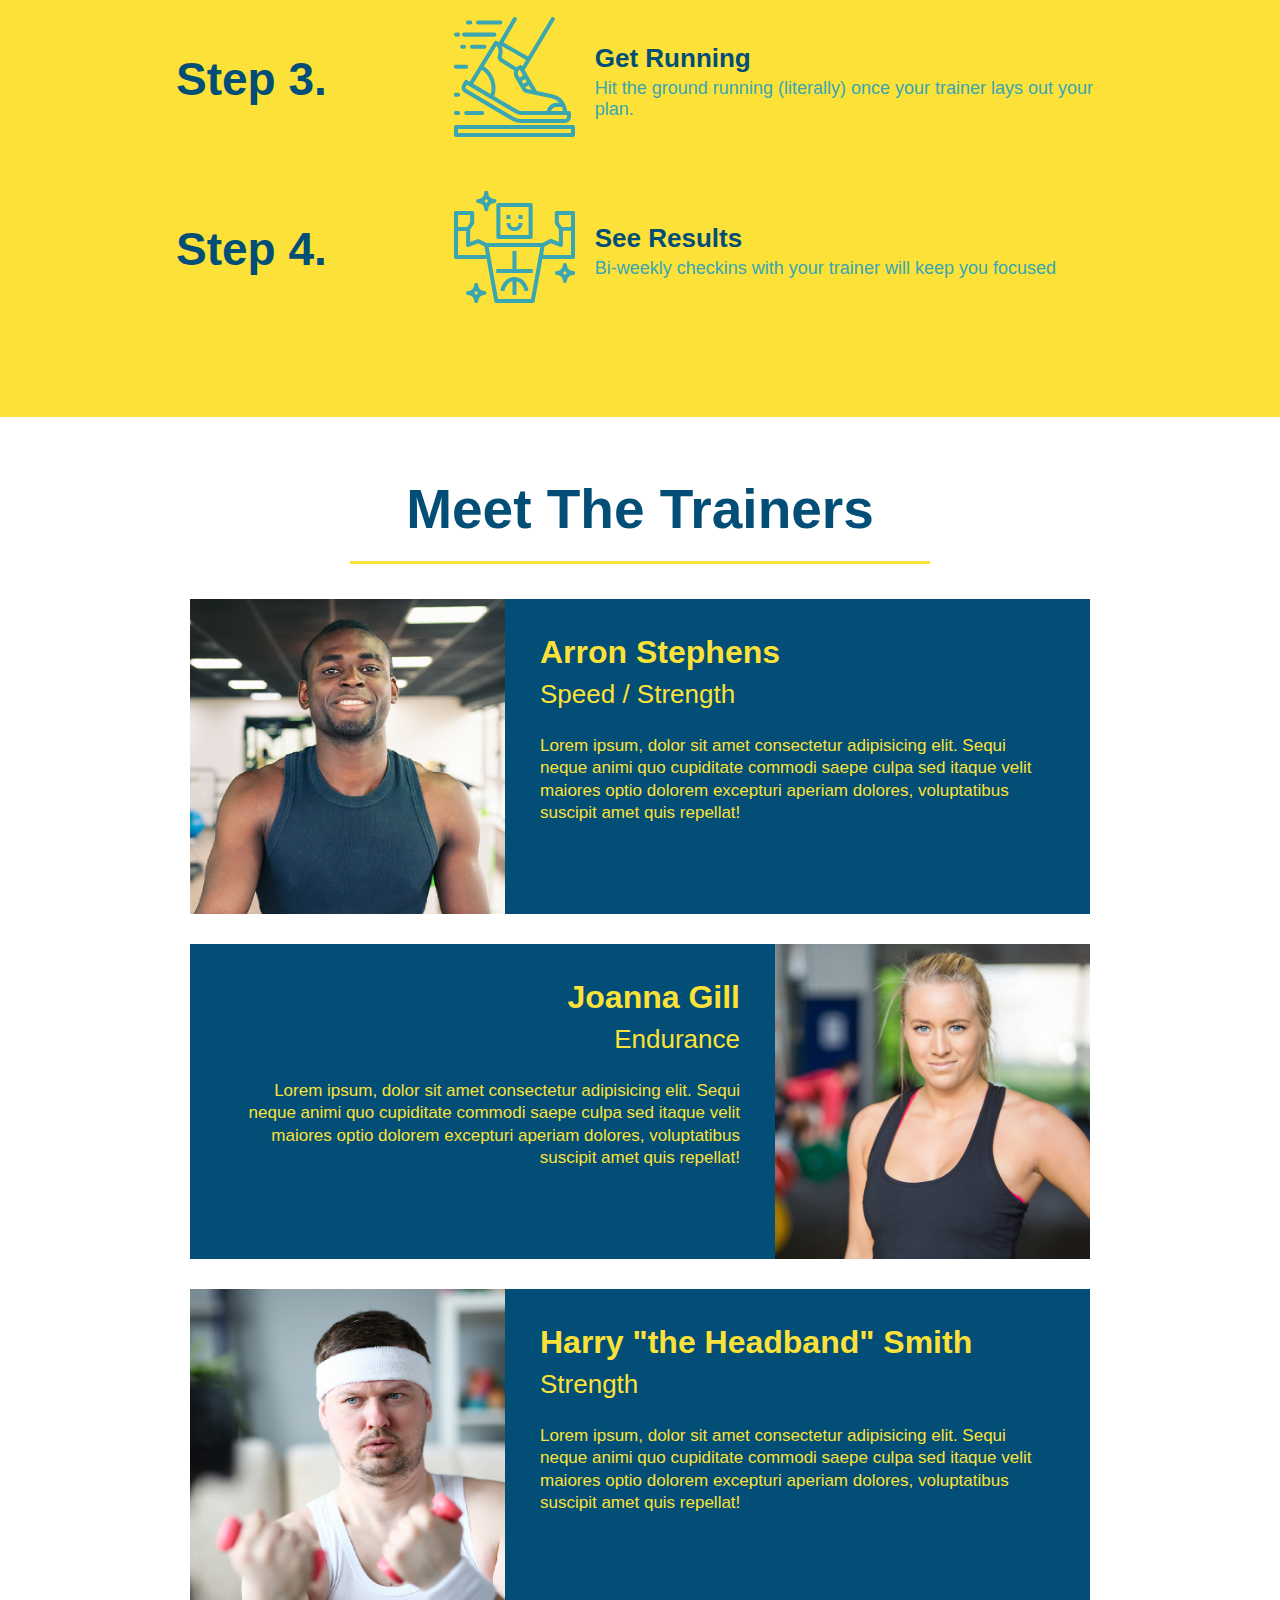
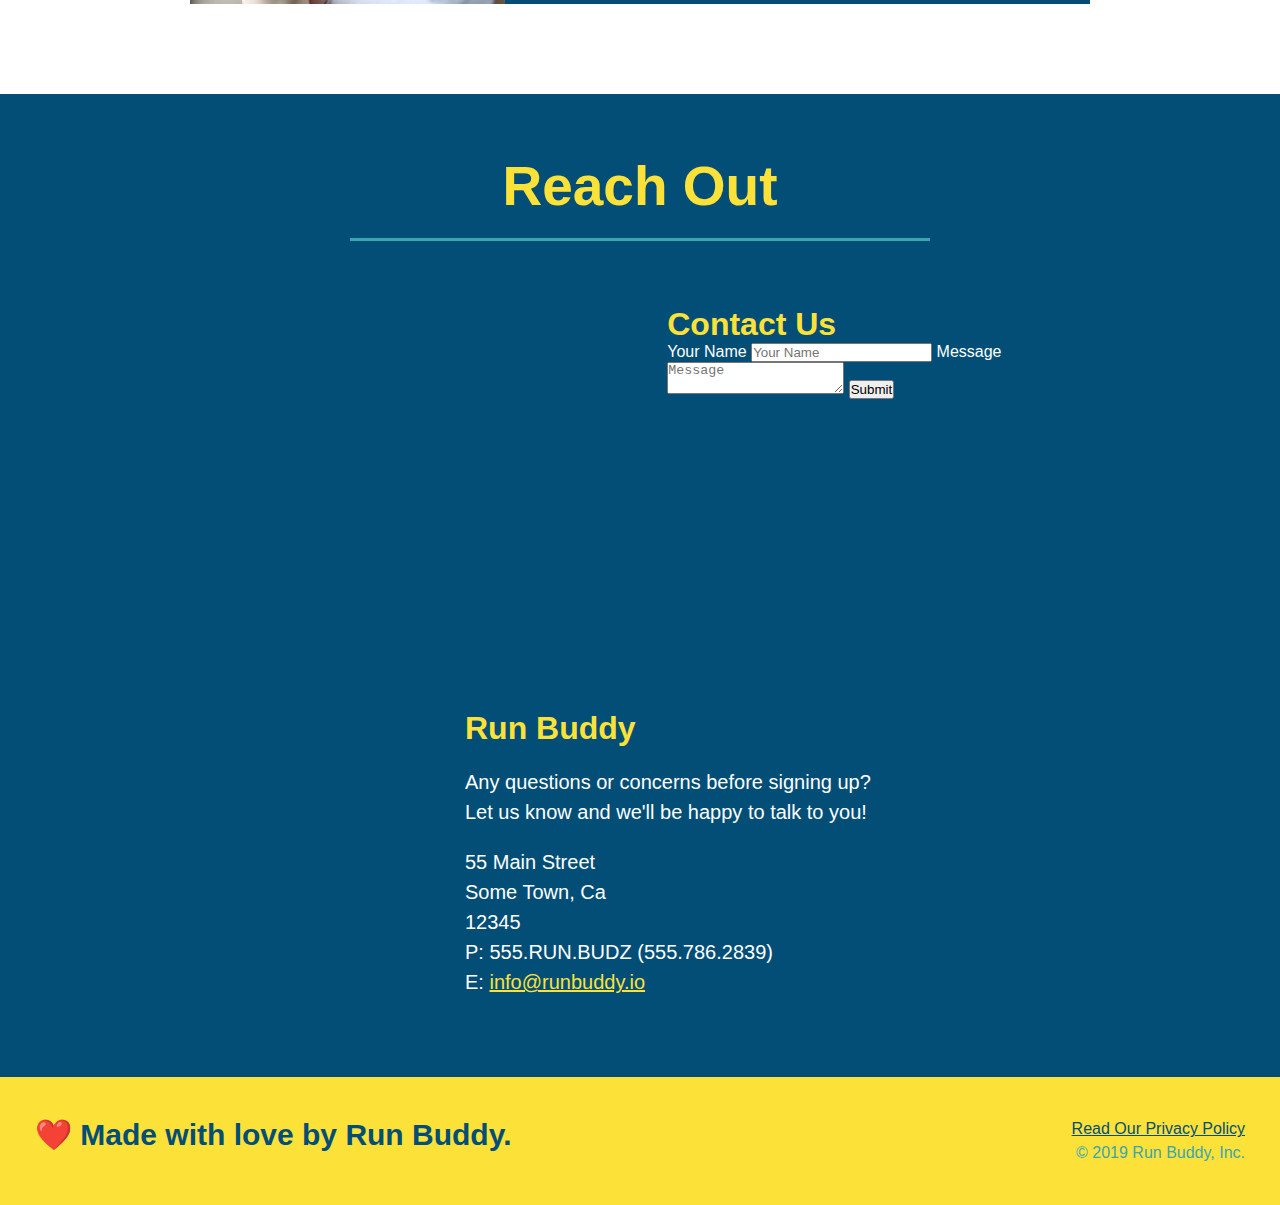
==== commit 15cfb1b1: "add flexbox to the steps" ====
--- a/index.html
+++ b/index.html
@@ -96,28 +96,57 @@
     <div class="flex-row">
       <h2 class="section-title secondary-border">What You Do</h2>
     </div>
-    <div>
-      <img src="./assets/images/step-1.svg" alt="" />
-      <h3>Step 1: <span>Fill Out the Form Above.</span></h3>
-      <p>You're already here, so why not?</p>
-    </div>
-
-    <div>
-      <img src="./assets/images/step-2.svg" alt="" />
-      <h3>Step 2: <span>Consult with One of Our Trainers.</span></h3>
-      <p>Are you here to build muscle, lose weight, or just feel good?</p>
-    </div>
-
-    <div>
-      <img src="./assets/images/step-3.svg" alt="" />
-      <h3>Step 3: <span>Get Running.</span></h3>
-      <p>Hit the ground running (literally) once your trainer lays out your plan.</p>
-    </div>
-
-    <div>
-      <img src="./assets/images/step-4.svg" alt="" />
-      <h3>Step 4: <span>See Results.</span></h3>
-      <p>Bi-weekly checkins with your trainer will keep you focused</p>
+  <!-- Step 1 -->
+    <div class="step">
+      <h3>Step 1.</h3>
+      <div class="step-info">
+        <div class="step-img">
+          <img src="./assets/images/step-1.svg" alt="" />
+        </div>
+        <div class="step-text">
+          <h4>Fill Out the Form Above</h4>
+          <p>You're already here, so why not?</p>
+        </div>
+      </div>
+     </div>
+  <!-- Step 2 -->
+    <div class="step">
+      <h3>Step 2.</h3>
+      <div class="step-info">
+        <div class="step-img">
+          <img src="./assets/images/step-2.svg" alt="" />
+        </div>
+        <div class="step-text">
+          <h4>Consult with One of Our Trainers</h4>
+          <p>Are you here to build muscle, lose weight, or just feel good?</p>
+        </div>
+      </div>
+    </div>
+  <!-- Step 3 -->
+    <div class="step">
+      <h3>Step 3.</h3>
+      <div class="step-info">
+        <div class="step-img">
+          <img src="./assets/images/step-3.svg" alt="" />
+        </div>
+        <div class="step-text">
+          <h4>Get Running</h4>
+          <p>Hit the ground running (literally) once your trainer lays out your plan.</p>
+        </div>
+      </div>
+    </div>
+  <!-- Step 4 -->
+    <div class="step">
+      <h3>Step 4.</h3>
+      <div class="step-info">
+        <div class="step-img">
+          <img src="./assets/images/step-4.svg" alt="" />
+        </div>
+        <div class="step-text">
+          <h4>See Results</h4>
+          <p>Bi-weekly checkins with your trainer will keep you focused</p>
+        </div>
+      </div>
     </div>
   </section>
 
--- a/assets/css/style.css
+++ b/assets/css/style.css
@@ -154,28 +154,51 @@
   background: #fce138;
 }
 
-.steps div {
-  margin-bottom: 80px;
-}
-
-.steps img {
-  width: 15%;
-  margin: 10px 0;
-}
-
-.steps h3 {
+.step {
+  margin: 50px auto;
+  scroll-padding-bottom: 50px;
+  width: 80%;
+  display: flex;
+  flex-wrap: wrap;
+  align-items: center;
+  justify-content: space-between;
+}
+
+.step h3 {
   color: #024e76;
   font-size: 46px;
-  margin-top: 10px;
-}
-
-.steps p {
+  flex: 1 30%; 
+}
+
+.step-info {
+  flex: 2 70%;
+  display: flex;
+  flex-wrap: wrap;
+  align-items: center;
+}
+
+.step-img {
+  flex: 1 12%;
+  margin-right: 20px;
+}
+
+.step-img img {
+  max-width: 100%;
+}
+
+.step-text {
+  flex: 12;
+}
+
+.step-text h4 {
+  font-size: 26px;
+  line-height: 1.5;
+  color: #024e76;
+}
+
+.step-text p {
   color: #39a6b2;
-  font-size: 23px;
-}
-
-.steps span {
-  font-size: 38px;
+  font-size: 18px;
 }
 
 .trainer {
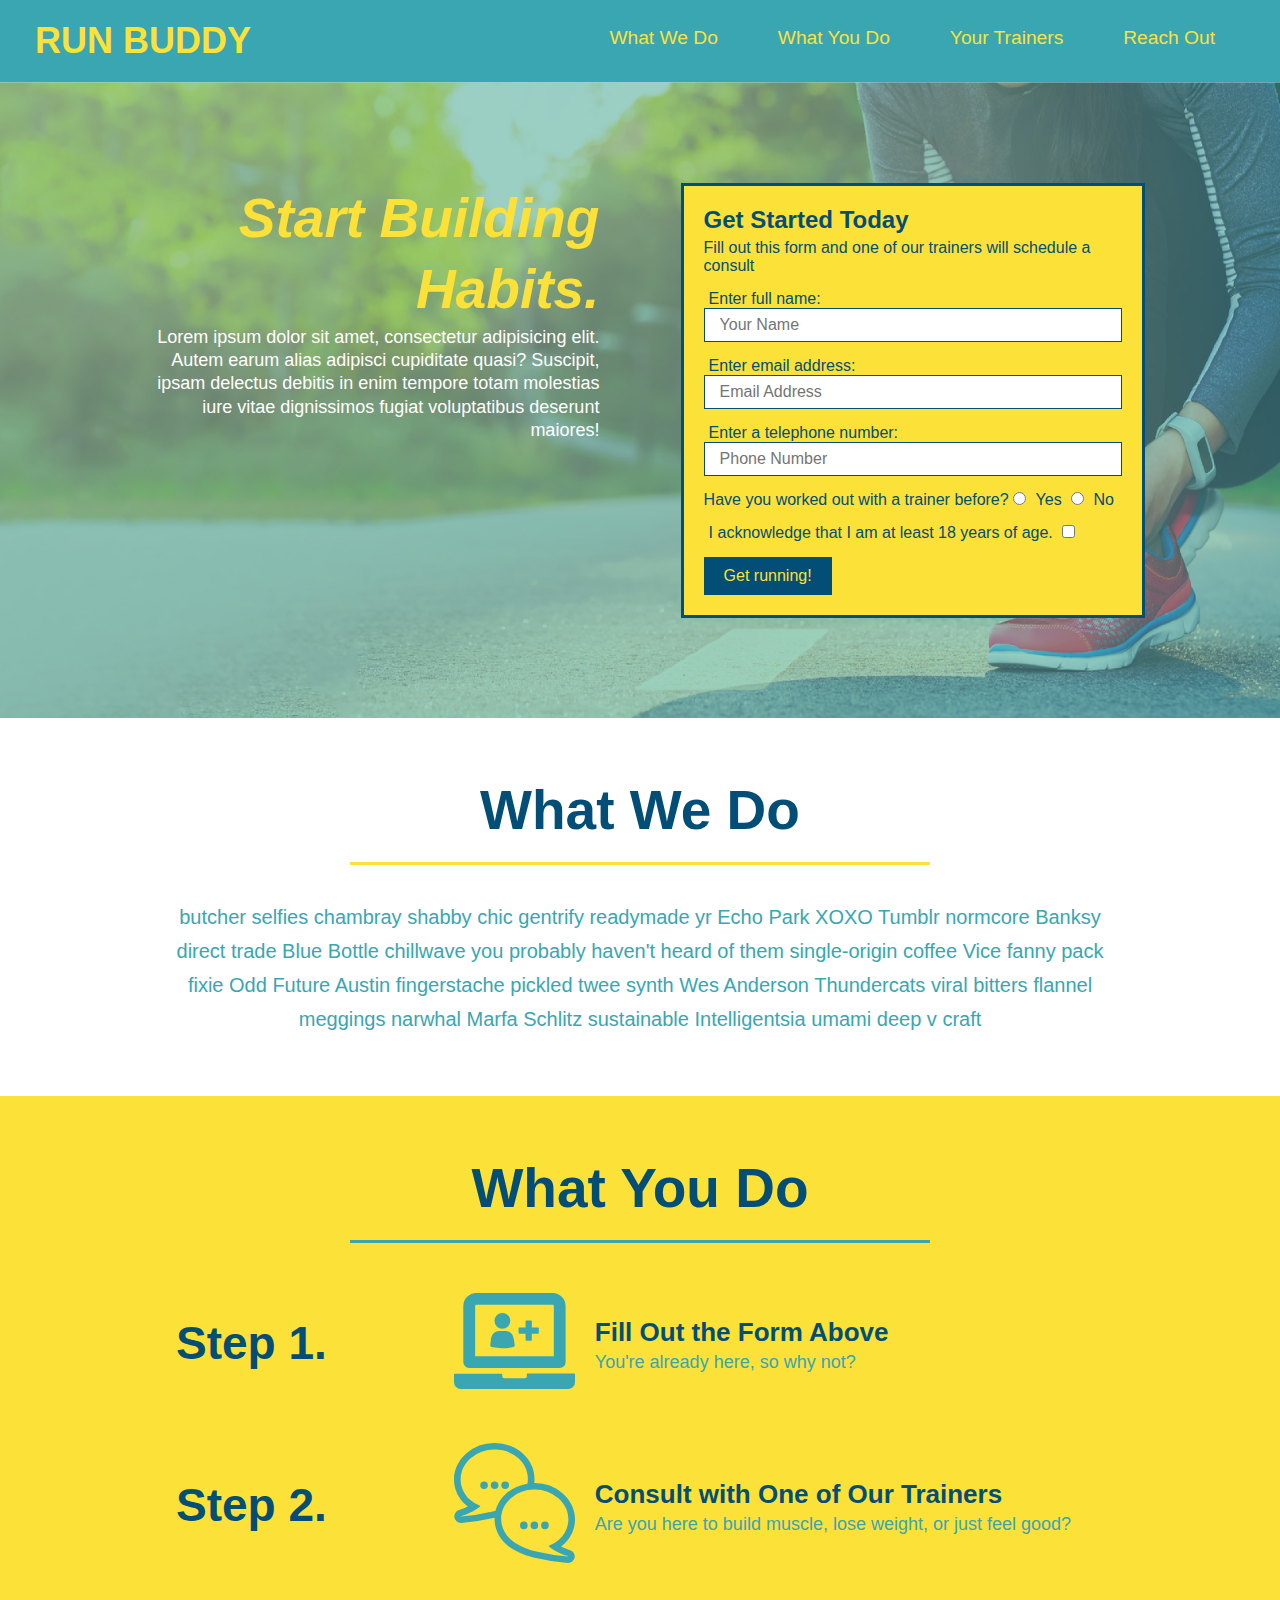
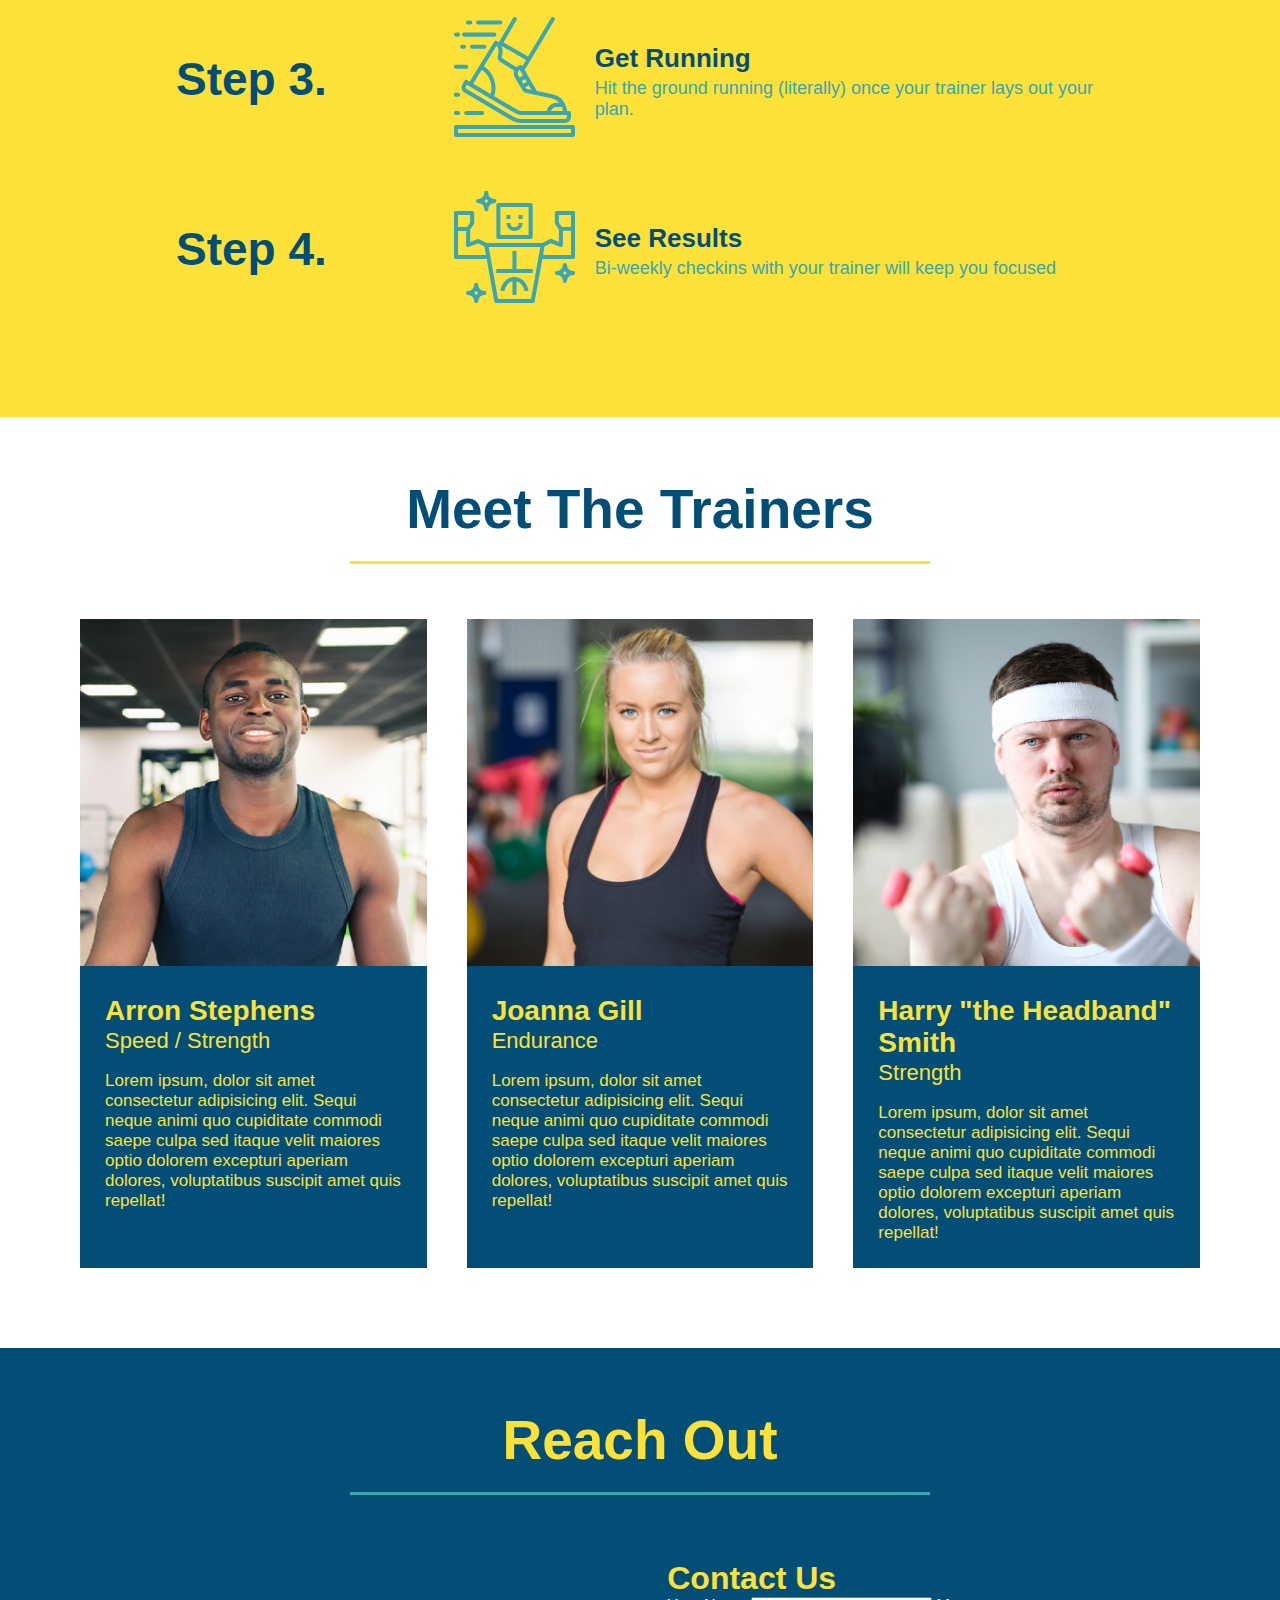
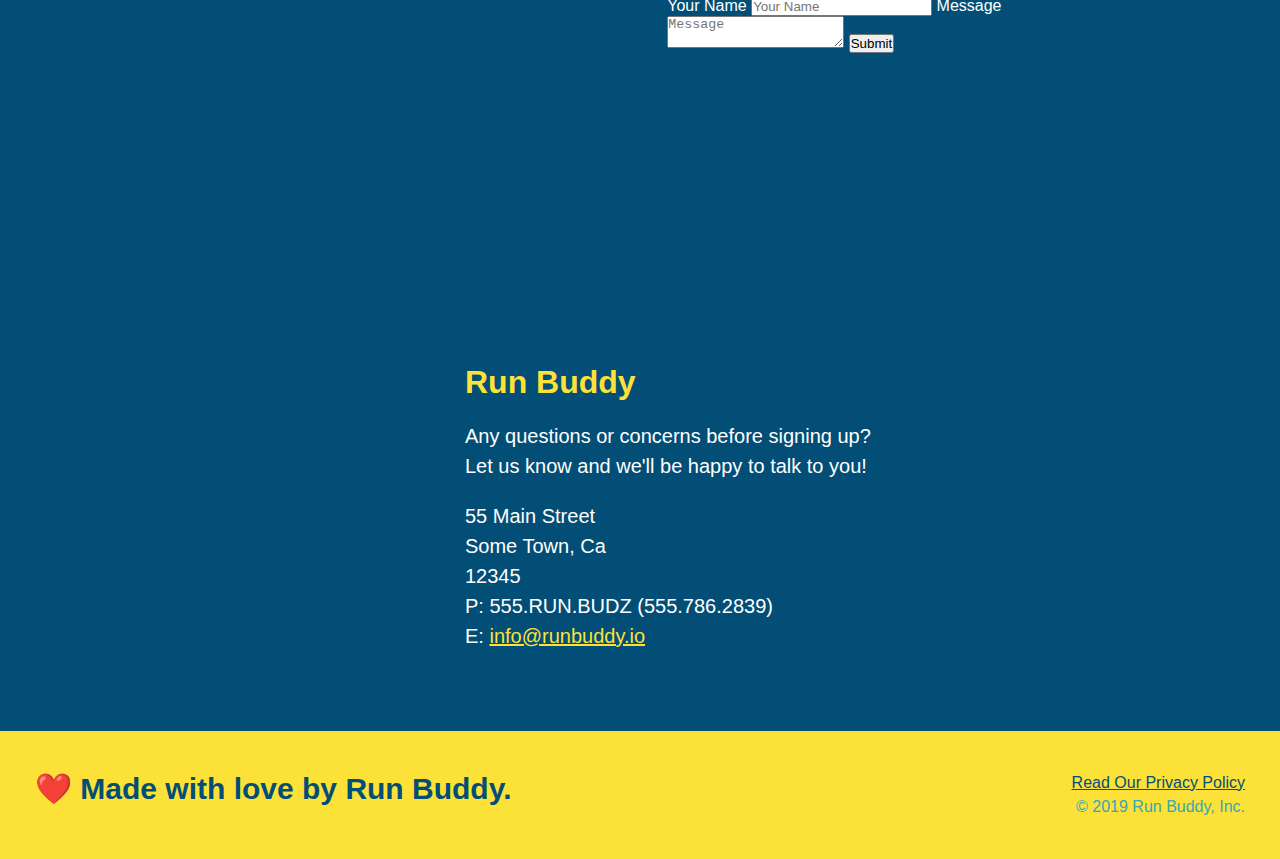
==== commit f1295ceb: "add flexbox to the trainers" ====
--- a/index.html
+++ b/index.html
@@ -151,51 +151,53 @@
   </section>
 
   <!-- "meet the trainers" section -->
-  <section id="your-trainers" class="trainers">
+  <section id="your-trainers">
     <div class="flex-row">
       <h2 class="section-title primary-border">Meet The Trainers</h2>
     </div>
-    <article class="trainer">
-      <img src="./assets/images/trainer-1.jpg" alt="Arron Stephens in his workout clothes, ready to pump iron" />
-      <div class="trainer-bio text-left">
-        <h3>Arron Stephens</h3>
-        <h4>Speed / Strength</h4>
-        <p>
-          Lorem ipsum, dolor sit amet consectetur adipisicing elit. Sequi neque animi quo cupiditate commodi saepe culpa
-          sed
-          itaque velit maiores optio dolorem excepturi aperiam dolores, voluptatibus suscipit amet quis repellat!
-        </p>
-      </div>
-    </article>
-
-    <!-- second trainer bio -->
-    <article class="trainer">
-      <div class="trainer-bio text-right">
-        <h3>Joanna Gill</h3>
-        <h4>Endurance</h4>
-        <p>
-          Lorem ipsum, dolor sit amet consectetur adipisicing elit. Sequi neque animi quo cupiditate commodi saepe culpa
-          sed
-          itaque velit maiores optio dolorem excepturi aperiam dolores, voluptatibus suscipit amet quis repellat!
-        </p>
-      </div>
-      <img src="./assets/images/trainer-2.jpg" alt="Joanna Gill cooling off after a workout" />
-    </article>
-
-    <!-- third trainer bio -->
-    <article class="trainer">
-      <img src="./assets/images/trainer-3.jpg"
-        alt="Harry Smith wearing a headband and lifting comically small pink weights" />
-      <div class="trainer-bio text-left">
-        <h3>Harry "the Headband" Smith</h3>
-        <h4>Strength</h4>
-        <p>
-          Lorem ipsum, dolor sit amet consectetur adipisicing elit. Sequi neque animi quo cupiditate commodi saepe culpa
-          sed
-          itaque velit maiores optio dolorem excepturi aperiam dolores, voluptatibus suscipit amet quis repellat!
-        </p>
-      </div>
-    </article>
+    <div class="trainers">
+      <article class="trainer">
+        <img src="./assets/images/trainer-1.jpg" alt="Arron Stephens in his workout clothes, ready to pump iron" />
+        <div class="trainer-bio">
+          <h3 class="trainer-name">Arron Stephens</h3>
+          <h4 class="trainer-role">Speed / Strength</h4>
+          <p>
+            Lorem ipsum, dolor sit amet consectetur adipisicing elit. Sequi neque animi quo cupiditate commodi saepe culpa
+            sed
+            itaque velit maiores optio dolorem excepturi aperiam dolores, voluptatibus suscipit amet quis repellat!
+          </p>
+        </div>
+      </article>
+
+      <!-- second trainer bio -->
+      <article class="trainer">
+        <img src="./assets/images/trainer-2.jpg" alt="Joanna Gill cooling off after a workout" />
+        <div class="trainer-bio">
+          <h3 class="trainer-name">Joanna Gill</h3>
+          <h4 class="trainer-role">Endurance</h4>
+          <p>
+            Lorem ipsum, dolor sit amet consectetur adipisicing elit. Sequi neque animi quo cupiditate commodi saepe culpa
+            sed
+            itaque velit maiores optio dolorem excepturi aperiam dolores, voluptatibus suscipit amet quis repellat!
+          </p>
+        </div>
+      </article>
+
+      <!-- third trainer bio -->
+      <article class="trainer">
+        <img src="./assets/images/trainer-3.jpg"
+          alt="Harry Smith wearing a headband and lifting comically small pink weights" />
+        <div class="trainer-bio">
+          <h3 class="trainer-name">Harry "the Headband" Smith</h3>
+          <h4 class="trainer-role">Strength</h4>
+          <p>
+            Lorem ipsum, dolor sit amet consectetur adipisicing elit. Sequi neque animi quo cupiditate commodi saepe culpa
+            sed
+            itaque velit maiores optio dolorem excepturi aperiam dolores, voluptatibus suscipit amet quis repellat!
+          </p>
+        </div>
+      </article>
+    </div>
   </section>
 
   <!-- "reach out" section -->
--- a/assets/css/style.css
+++ b/assets/css/style.css
@@ -201,39 +201,42 @@
   font-size: 18px;
 }
 
+.trainers {
+  width: 100%;
+  margin: 0 auto;
+  display: flex;
+  flex-wrap: wrap;
+  justify-content: space-around;
+}
+
 .trainer {
-  width: 900px;
-  margin: 0 auto 30px auto;
+  margin: 20px;
   background: #024e76;
   color: #fce138;
-  overflow: auto;
+  flex: 1;
 }
 
 .trainer img {
-  width: 35%;
-  float: left;
+  width: 100%;
 }
 
 .trainer-bio {
-  padding: 35px;
-  float: left;
-  width: 65%;
+  padding: 25px;
 }
 
 .trainer-bio h3 {
-  font-size: 32px;
-  margin-bottom: 8px;
+  font-size: 28px;
 }
 
 .trainer-bio h4 {
   font-weight: lighter;
-  font-size: 26px;
-  margin-bottom: 25px;
+  font-size: 22px;
+  margin-bottom: 15px;
+  line-height: 1.3;
 }
 
 .trainer-bio p {
   font-size: 17px;
-  line-height: 1.3;
 }
 /* REACH OUT STYLES START */
 .contact {
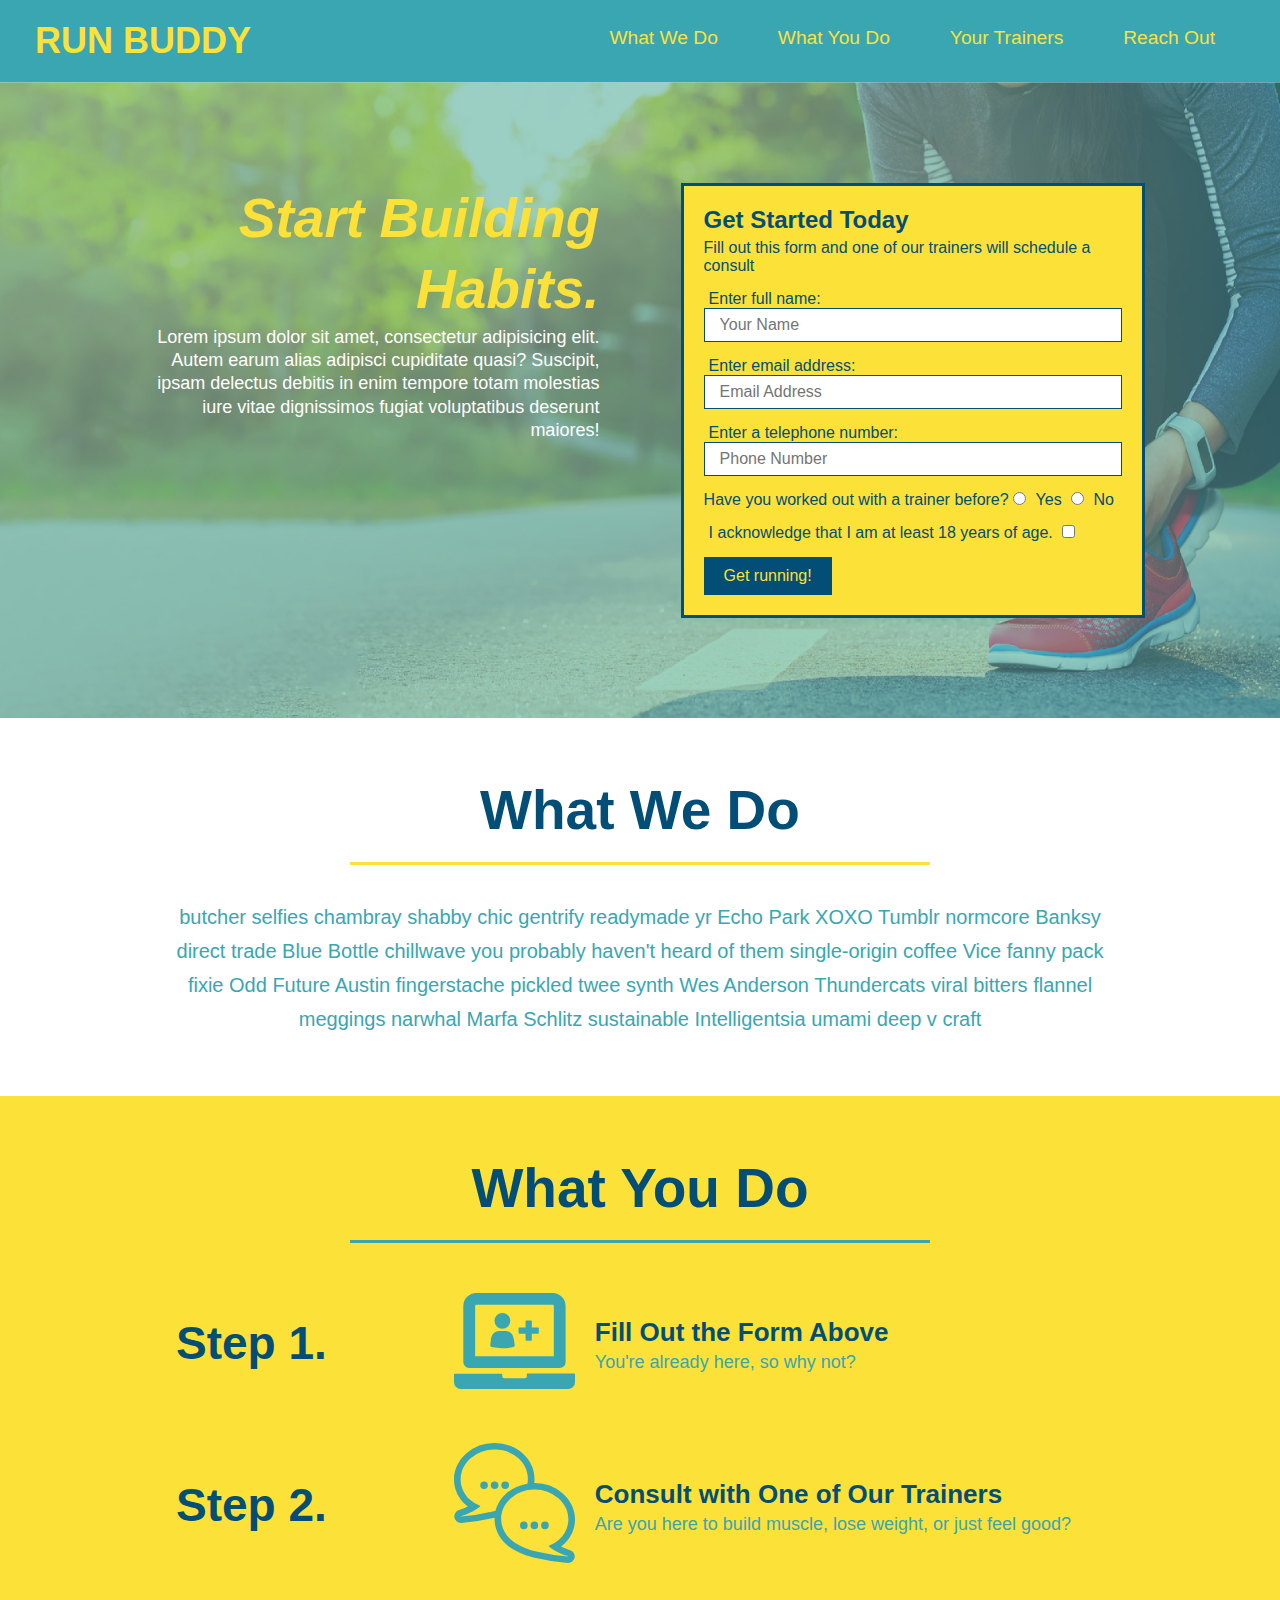
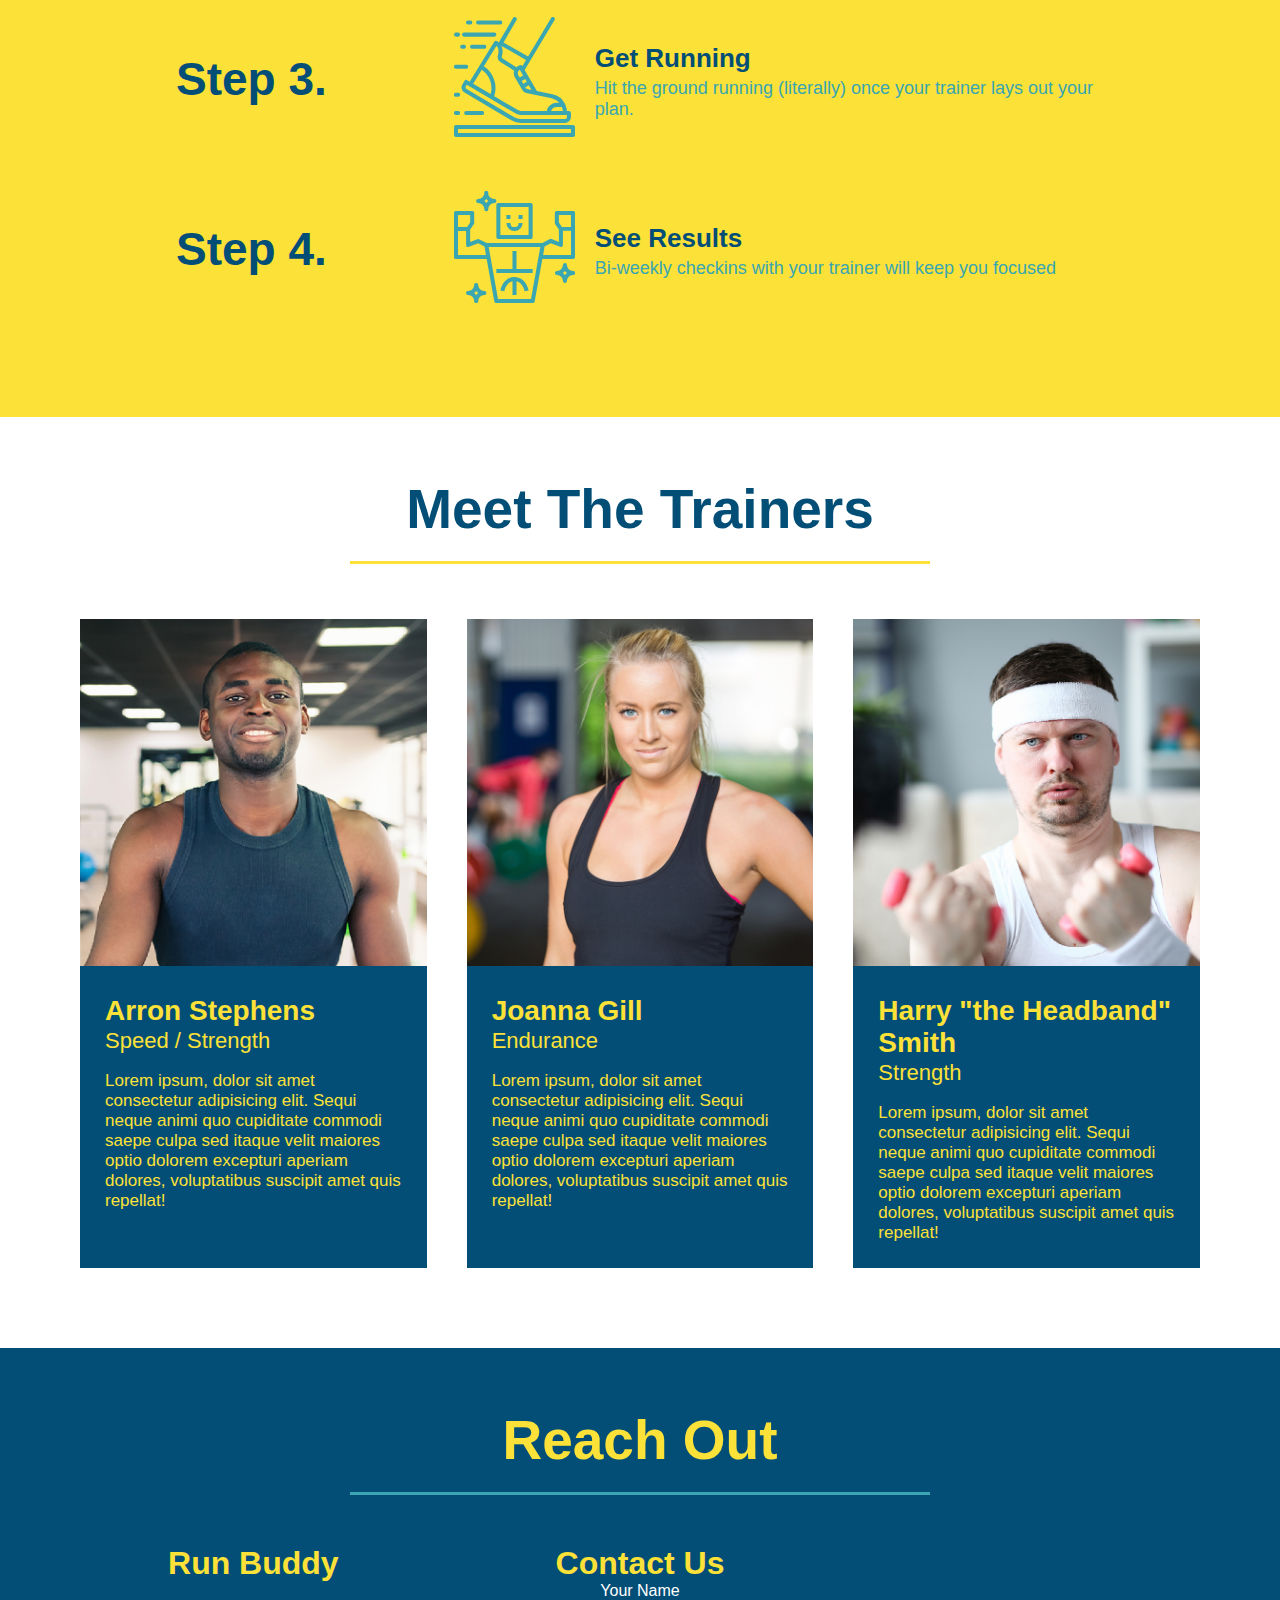
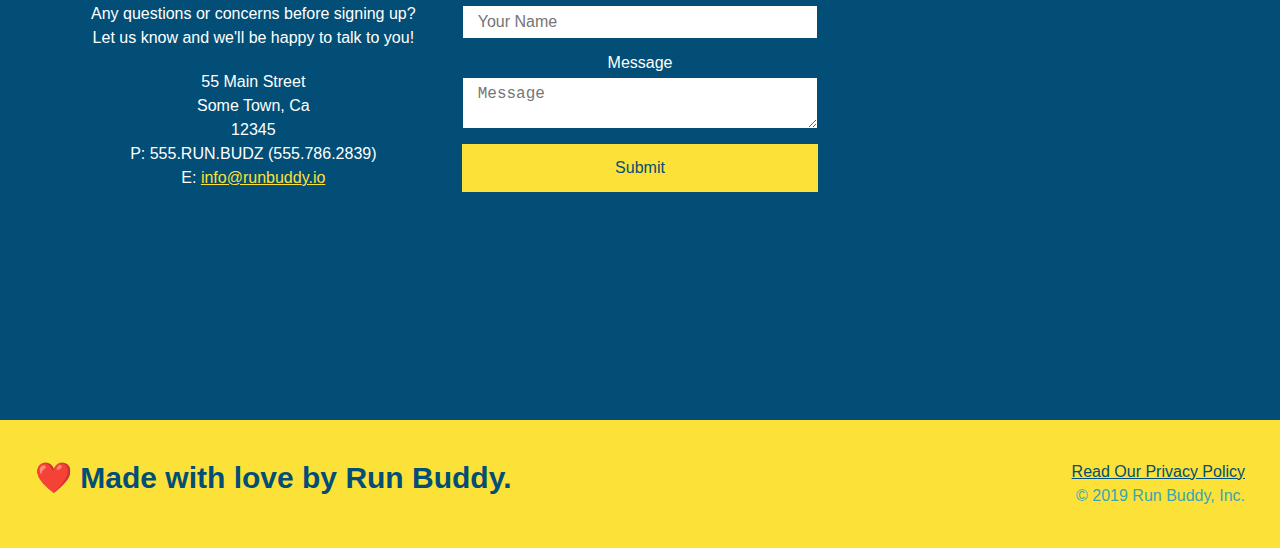
==== commit 167c6ffa: "add flexbox to the reach out section" ====
--- a/index.html
+++ b/index.html
@@ -206,24 +206,6 @@
       <h2 class="section-title secondary-border">Reach Out</h2>
     </div>
     <div class="contact-info">
-      <iframe 
-        src="https://www.google.com/maps/embed?pb=!1m18!1m12!1m3!1d3147.1079747227936!2d-120.42364418397035!3d37.92790791110593!2m3!1f0!2f0!3f0!3m2!1i1024!2i768!4f13.1!3m3!1m2!1s0x8090c49129b6ac57%3A0xb56c7eb95a2cd8bd!2sMain%20St%2C%20California%2095327!5e0!3m2!1sen!2sus!4v1616426329495!5m2!1sen!2sus"
-        style="border:0;" 
-        allowfullscreen=""
-        loading="lazy">
-      </iframe>
-      <div class="contact-form">
-        <h3>Contact Us</h3>
-        <form>
-           <label for="contact-name">Your Name</label>
-           <input type="text" id="contact-name" placeholder="Your Name" />
-      
-           <label for="contact-message">Message</label>
-           <textarea id="contact-message" placeholder="Message"></textarea>
-      
-           <button type="submit">Submit</button>
-          </form>
-      </div>
       <div>
         <h3>Run Buddy</h3>
         <p>
@@ -239,6 +221,24 @@
           E: <a href="mailto:info@runbuddy.io">info@runbuddy.io</a>
         </address>
       </div>
+      <div class="contact-form">
+        <h3>Contact Us</h3>
+        <form>
+            <label for="contact-name">Your Name</label>
+            <input type="text" id="contact-name" placeholder="Your Name" />
+      
+            <label for="contact-message">Message</label>
+            <textarea id="contact-message" placeholder="Message"></textarea>
+      
+            <button type="submit">Submit</button>
+          </form>
+      </div>
+      <iframe 
+        src="https://www.google.com/maps/embed?pb=!1m18!1m12!1m3!1d3147.1079747227936!2d-120.42364418397035!3d37.92790791110593!2m3!1f0!2f0!3f0!3m2!1i1024!2i768!4f13.1!3m3!1m2!1s0x8090c49129b6ac57%3A0xb56c7eb95a2cd8bd!2sMain%20St%2C%20California%2095327!5e0!3m2!1sen!2sus!4v1616426329495!5m2!1sen!2sus"
+        style="border:0;" 
+        allowfullscreen=""
+        loading="lazy">
+      </iframe>
     </div>
   </section>
 
--- a/assets/css/style.css
+++ b/assets/css/style.css
@@ -248,17 +248,22 @@
   color: #fce138;
 }
 
+.contact-info {
+  display: flex;
+  justify-content: space-between;
+  flex-wrap: wrap;
+}
+
+.contact-info > * {
+  flex: 1;
+  margin: 15px;
+}
+
 .contact-info iframe {
-  width: 400px;
   height: 400px;
 }
 
 .contact-info div {
-  width: 410px;
-  display: inline-block;
-  vertical-align: top;
-  text-align: left;
-  margin: 30px 0 0 60px;
   color: white;
 }
 
@@ -271,12 +276,34 @@
 .contact-info address {
   margin: 20px 0;
   line-height: 1.5;
-  font-size: 20px;
+  font-size: 16px;
   font-style: normal;
 }
 
 .contact-info a {
   color: #fce138;
+}
+
+.contact-form input,
+.contact form textarea  {
+  border: 1px solid #024e76;
+  display: block;
+  padding: 7px 15px;
+  font-size: 16px;
+  color: #024e76;
+  width: 100%;
+  margin-bottom: 15px;
+  margin-top: 5px;
+}
+
+.contact-form button {
+  width: 100%;
+  border: none;
+  background: #fce138;
+  color: #024e76;
+  text-align: center;
+  padding: 15px 0;
+  font-size: 16px;
 }
 /* REACH OUT STYLES END */
 
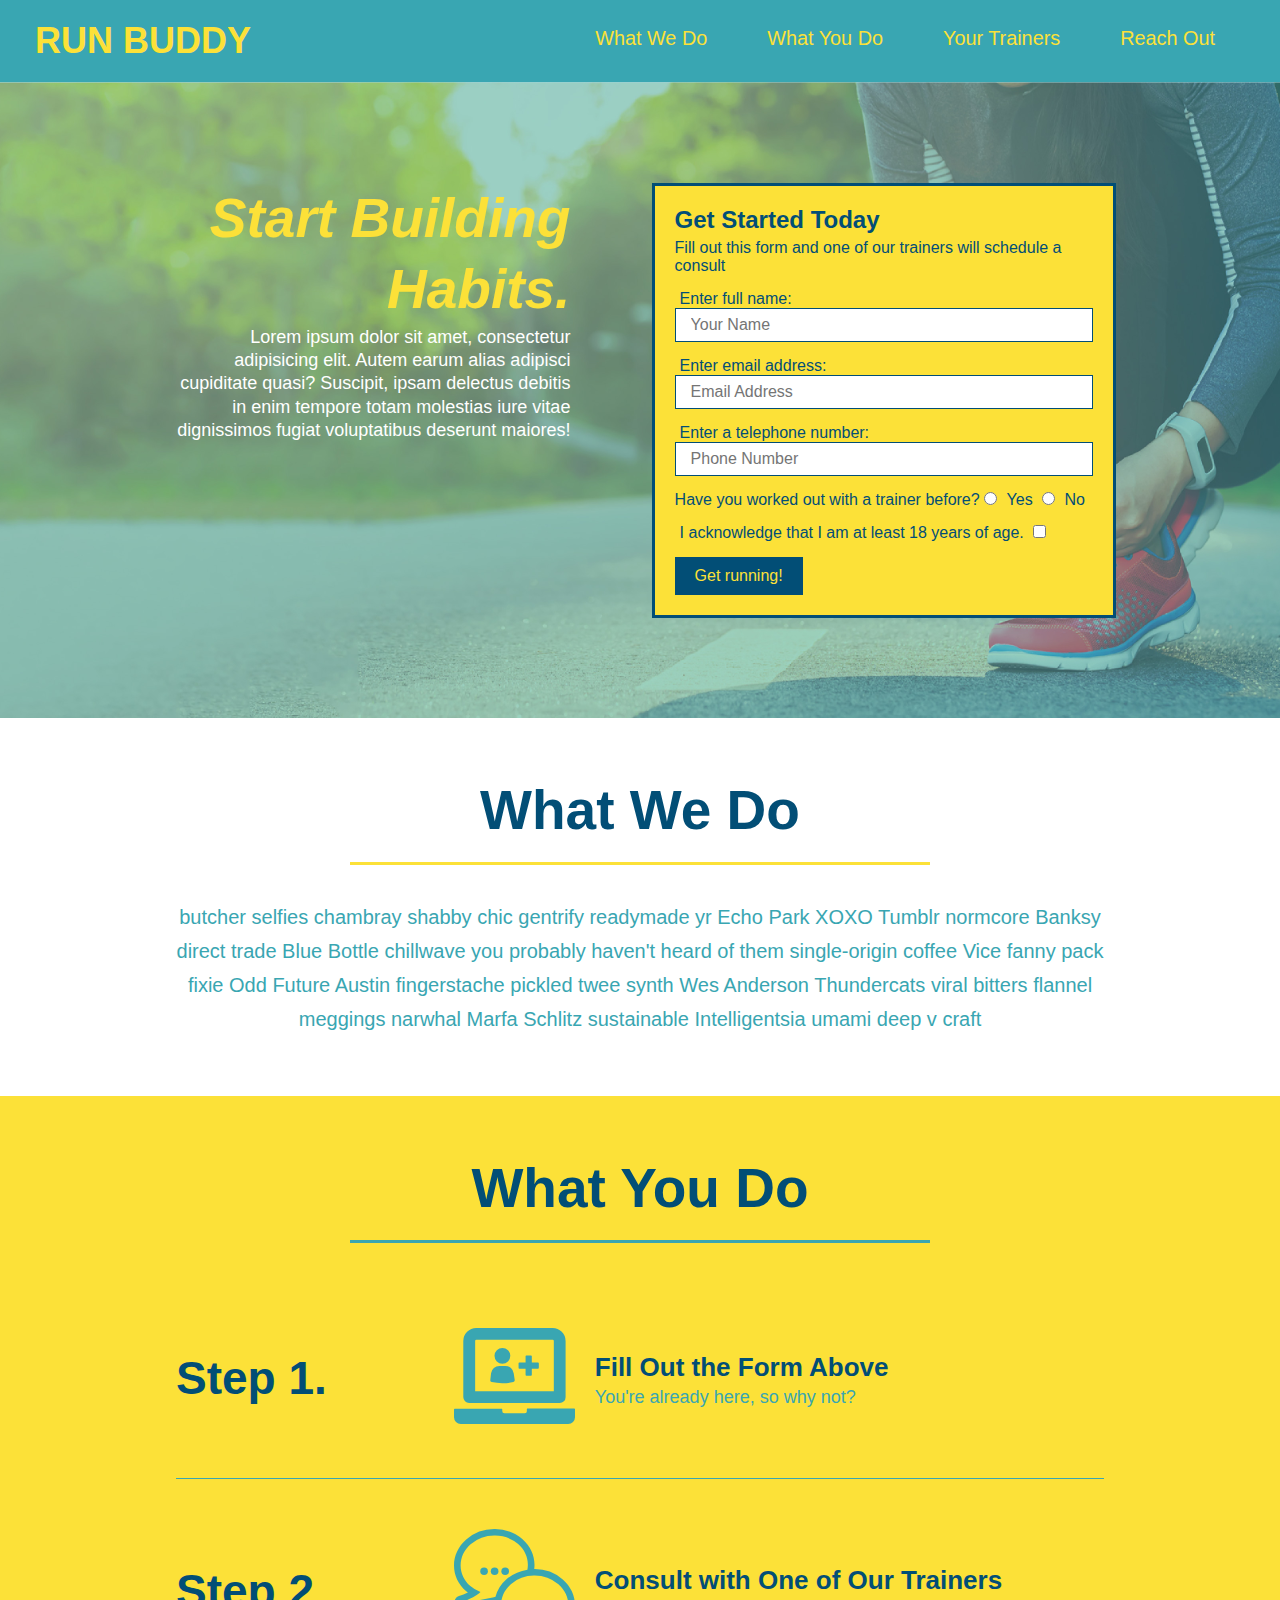
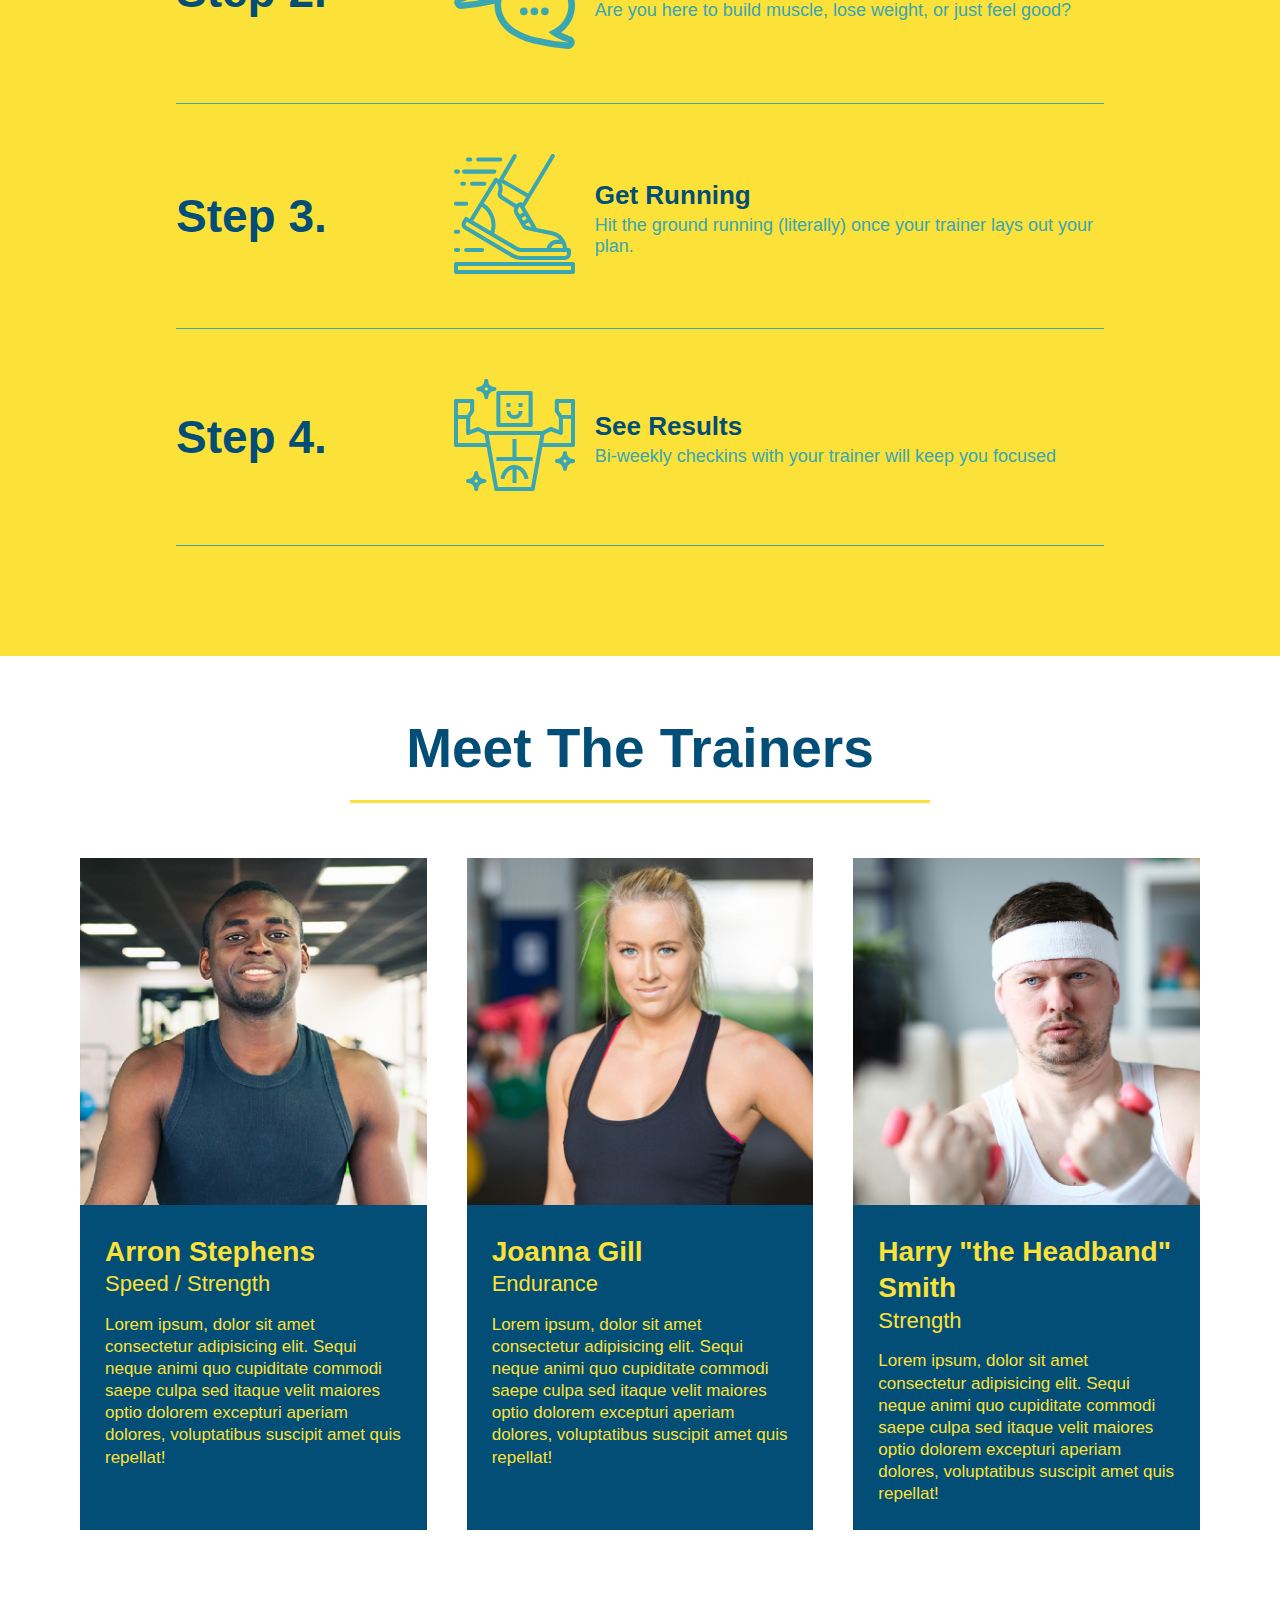
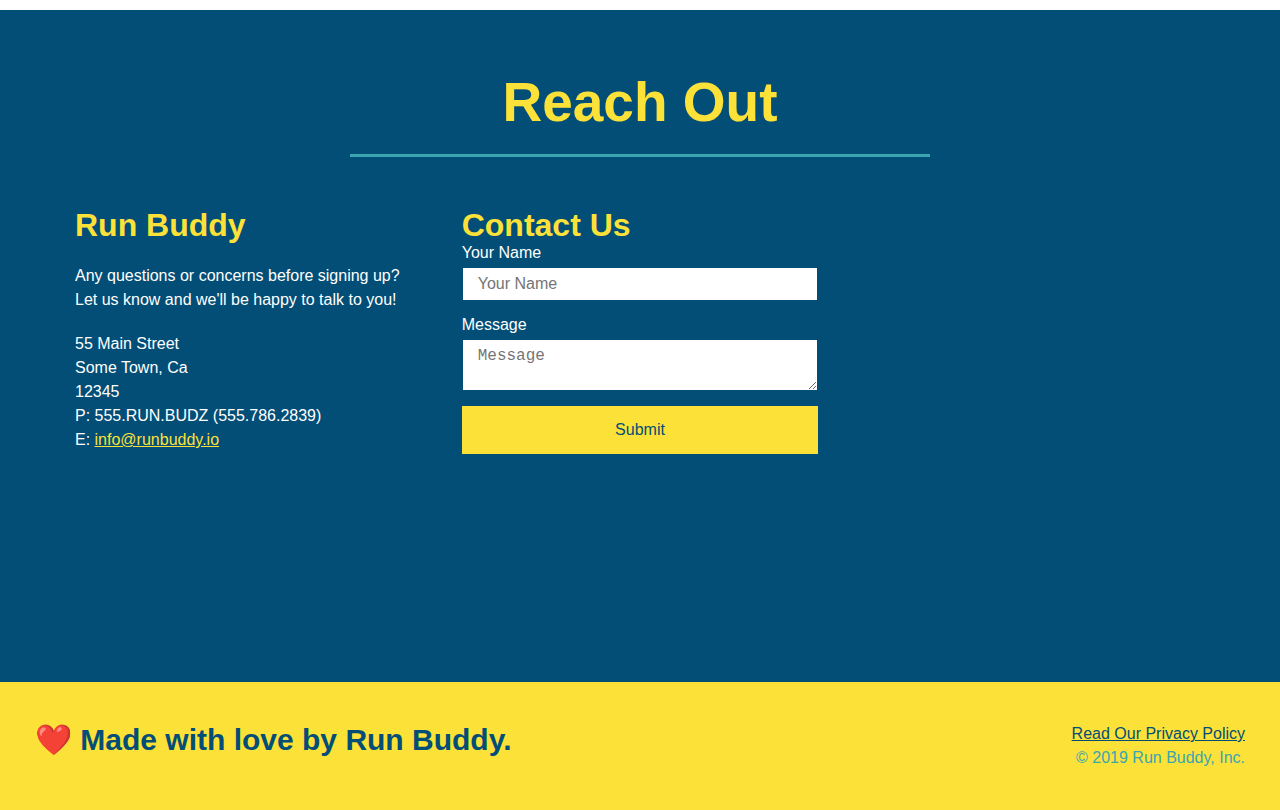
==== commit d93d59a1: "fix h1 link" ====
--- a/index.html
+++ b/index.html
@@ -11,7 +11,7 @@
   <!-- navigation -->
   <header>
     <h1>
-      <a href="/">
+      <a href="./index.html">
         RUN BUDDY
       </a>
     </h1>
--- a/assets/css/style.css
+++ b/assets/css/style.css
@@ -1,339 +1,361 @@
-* {
-  margin: 0;
-  padding: 0;
-  box-sizing: border-box;
-}
-
-body {
-  /* more on this crazy alphanumerical value in a minute! */
-  color: #39a6b2;
-  font-family: Helvetica, Arial, sans-serif;
-}
-
-/* apply styles to <header> */
-header {
-  padding: 20px 35px;
-  background-color: #39a6b2;
-  display: flex;
-  justify-content: space-between;
-  flex-wrap: wrap;
-}
-
-header h1 {
-  font-weight: bold;
-  font-size: 36px;
-  color: #fce138;
-  margin: 0;
-  
-}
-header a {
-  text-decoration: none;
-  color: #fce138;
-}
-
-header nav {
-  margin: 7px 0;
-}
-
-header nav ul {
-  display: flex;
-  flex-wrap: wrap;
-  justify-content: space-between;
-  align-items: center;
-  list-style: none;
-}
-
-header nav ul li a {
-  margin: 0 30px;
-  font-weight: lighter;
-  font-size: 1.5vw;
-}
-
-footer {
-  background: #fce138;
-  width: 100%;
-  padding: 40px 35px;
-  display: flex;
-  justify-content: space-between;
-  flex-wrap: wrap;
-}
-
-footer h2 {
-  color: #024e76;
-  font-size: 30px;
-  margin: 0;
-}
-
-footer div {
-  line-height: 1.5;
-  text-align: right;
-}
-
-footer a {
-  color: #024e76;
-}
-
-section {
-  padding: 60px;
-}
-
-/* Hero Style Start */
-.hero {
-  background-image: url('../images/hero-bg.jpg');
-  background-size: cover;
-  background-position: center;
-  display: flex;
-  justify-content: center;
-  flex-wrap: wrap;
-}
-
-.hero-cta {
-  width: 40%;
-  text-align: right;
-  margin: 3.5%;
-  color: #fff;
-  font-size: 18px;
-  line-height: 1.3;
-}
-
-.hero-cta h2 {
-  font-style: italic;
-  font-size: 55px;
-  color: #fce138
-}
-
-.hero-form {
-  border: 3px solid #024e76;
-  background-color: #fce138;
-  padding: 20px;
-  color: #024e76;
-  width: 40%;
-  margin: 3.5%;
-}
-
-.hero-form h3 {
-  font-size: 24px;
-  margin: 0;
-}
-.hero-form p {
-  margin: 5px 0 15px 0;
-}
-
-.form-input {
-  border: 1px solid #024e76;
-  display: block;
-  padding: 7px 15px;
-  font-size: 16px;
-  color: #024e76;
-  width: 100%;
-  margin-bottom: 15px;
-}
-
-.hero-form label {
-  margin: 0 5px;
-}
-
-.hero-form button {
-  color: #fce138;
-  background-color: #024e76;
-  border: none;
-  padding: 10px 20px;
-  font-size: 16px;
-}
-/* Hero Style End */
-.intro p {
-  line-height: 1.7;
-  color: #39a6b2;
-  width: 80%;
-  font-size: 20px;
-  margin: 0 auto;
-  text-align: center;
-}
-
-.steps {
-  background: #fce138;
-}
-
-.step {
-  margin: 50px auto;
-  scroll-padding-bottom: 50px;
-  width: 80%;
-  display: flex;
-  flex-wrap: wrap;
-  align-items: center;
-  justify-content: space-between;
-}
-
-.step h3 {
-  color: #024e76;
-  font-size: 46px;
-  flex: 1 30%; 
-}
-
-.step-info {
-  flex: 2 70%;
-  display: flex;
-  flex-wrap: wrap;
-  align-items: center;
-}
-
-.step-img {
-  flex: 1 12%;
-  margin-right: 20px;
-}
-
-.step-img img {
-  max-width: 100%;
-}
-
-.step-text {
-  flex: 12;
-}
-
-.step-text h4 {
-  font-size: 26px;
-  line-height: 1.5;
-  color: #024e76;
-}
-
-.step-text p {
-  color: #39a6b2;
-  font-size: 18px;
-}
-
-.trainers {
-  width: 100%;
-  margin: 0 auto;
-  display: flex;
-  flex-wrap: wrap;
-  justify-content: space-around;
-}
-
-.trainer {
-  margin: 20px;
-  background: #024e76;
-  color: #fce138;
-  flex: 1;
-}
-
-.trainer img {
-  width: 100%;
-}
-
-.trainer-bio {
-  padding: 25px;
-}
-
-.trainer-bio h3 {
-  font-size: 28px;
-}
-
-.trainer-bio h4 {
-  font-weight: lighter;
-  font-size: 22px;
-  margin-bottom: 15px;
-  line-height: 1.3;
-}
-
-.trainer-bio p {
-  font-size: 17px;
-}
-/* REACH OUT STYLES START */
-.contact {
-  text-align: center;
-  background: #024e76;
-}
-
-.contact h2 {
-  color: #fce138;
-}
-
-.contact-info {
-  display: flex;
-  justify-content: space-between;
-  flex-wrap: wrap;
-}
-
-.contact-info > * {
-  flex: 1;
-  margin: 15px;
-}
-
-.contact-info iframe {
-  height: 400px;
-}
-
-.contact-info div {
-  color: white;
-}
-
-.contact-info h3 {
-  color: #fce138;
-  font-size: 32px;
-}
-
-.contact-info p,
-.contact-info address {
-  margin: 20px 0;
-  line-height: 1.5;
-  font-size: 16px;
-  font-style: normal;
-}
-
-.contact-info a {
-  color: #fce138;
-}
-
-.contact-form input,
-.contact form textarea  {
-  border: 1px solid #024e76;
-  display: block;
-  padding: 7px 15px;
-  font-size: 16px;
-  color: #024e76;
-  width: 100%;
-  margin-bottom: 15px;
-  margin-top: 5px;
-}
-
-.contact-form button {
-  width: 100%;
-  border: none;
-  background: #fce138;
-  color: #024e76;
-  text-align: center;
-  padding: 15px 0;
-  font-size: 16px;
-}
-/* REACH OUT STYLES END */
-
-/* UTILITY CLASSES STYLES START */
-.section-title {
-  font-size: 55px;
-  color: #024e76;
-  border-bottom: 3px solid;
-  padding-bottom: 20px;
-  text-align: center;
-  margin: 0 auto 35px auto;
-  width: 50%
-}
-
-.primary-border {
-  border-color: #fce138;
-}
-
-.secondary-border {
-  border-color: #39a6b2;
-}
-
-.text-left {
-  text-align: left;
-}
-
-.text-right {
-  text-align: right;
-}
-
-.flex-box {
-  display: flex;
-}
+* {
+  box-sizing: border-box;
+  margin: 0;
+  padding: 0;
+}
+
+body {
+  color: #39a6b2;
+  font-family: Helvetica, Arial, sans-serif;
+}
+
+
+/* HEADER / NAV BAR STYLES START */
+
+header {
+  padding: 20px 35px;
+  background-color: #39a6b2;
+  display: flex;
+  justify-content: space-between;
+  flex-wrap: wrap;
+}
+
+header h1 {
+  font-weight: bold;
+  margin: 0;
+  font-size: 36px;
+  color: #fce138;
+}
+
+header a {
+  text-decoration: none;
+  color: #fce138;
+}
+
+header nav {
+  margin: 7px 0;
+}
+
+header nav ul {
+  display: flex;
+  flex-wrap: wrap;
+  justify-content: space-between;
+  align-items: center;
+  list-style: none;
+}
+
+header nav ul li a {
+  margin: 0 30px;
+  font-weight: lighter;
+  font-size: 1.55vw;
+}
+
+/* HEADER / NAVBAR STYLES END */
+
+
+
+/* FOOTER STYLES START */
+footer {
+  background: #fce138;
+  padding: 40px 35px;
+  display: flex;
+  justify-content: space-between;
+  flex-wrap: wrap;
+  width: 100%;
+}
+
+footer h2 {
+  color: #024e76;
+  font-size: 30px;
+  margin: 0;
+}
+
+footer div {
+  line-height: 1.5;
+  text-align: right;
+}
+
+footer a {
+  color: #024e76;
+}
+/* END FOOTER STYLES */
+
+/* STYLE ALL SECTION TAGS */
+section {
+  padding: 60px;
+}
+
+/* HERO STYLES START */
+.hero {
+  background-image: url('../images/hero-bg.jpg');
+  background-size: cover;
+  background-position: center;
+  display: flex;
+  justify-content: center;
+  flex-wrap: wrap;
+}
+
+.hero-cta {
+  width: 35%;
+  text-align: right;
+  margin: 3.5%;
+  color: #fff;
+  font-size: 18px;
+  line-height: 1.3;
+}
+
+.hero-cta h2 {
+  font-style: italic;
+  font-size: 55px;
+  color: #fce138;
+}
+
+.hero-form {
+  border: 3px solid #024e76;
+  background-color: #fce138;
+  padding: 20px;
+  color: #024e76;
+  width: 40%;
+  margin: 3.5%;
+}
+
+.hero-form h3 {
+  font-size: 24px;
+  margin: 0;
+}
+.hero-form p {
+  margin: 5px 0 15px 0;
+}
+
+.form-input {
+  border: 1px solid #024e76;
+  display: block;
+  padding: 7px 15px;
+  font-size: 16px;
+  color: #024e76;
+  width: 100%;
+  margin-bottom: 15px; 
+}
+
+.hero-form label {
+  margin: 0 5px;
+}
+
+.hero-form button {
+  color: #fce138;
+  background-color: #024e76;
+  border: none;
+  padding: 10px 20px;
+  font-size: 16px;
+} 
+/* HERO STYLES END */
+
+
+/* SECTION TITLE STYLES START */
+.section-title {
+  font-size: 55px;
+  border-bottom: 3px solid;
+  color: #024e76;
+  padding-bottom: 20px;
+  text-align: center;
+  margin: 0 auto 35px auto;
+  width: 50%;
+}
+
+.primary-border {
+  border-color: #fce138;
+}
+
+.secondary-border {
+  border-color: #39a6b2;
+}
+/* SECTION TITLE STYLES END */
+
+/* WHAT WE DO STYLES */
+
+.intro p {
+  line-height: 1.7;
+  color: #39a6b2;
+  width: 80%;
+  margin: 0 auto;
+  font-size: 20px;
+  text-align: center;
+}
+/* WHAT YOU DO STYLES END */
+
+
+/* WHAT YOU DO STYLES START */
+.steps { 
+  background: #fce138;
+}
+
+.step {
+  margin: 50px auto;
+  padding-bottom: 50px;
+  width: 80%;
+  border-bottom: 1px solid #39a6b2;
+  display: flex;
+  flex-wrap: wrap;
+  align-items: center;
+  justify-content: space-between;
+}
+
+.step h3 {
+  color: #024e76;
+  font-size: 46px;
+  flex: 1 30%;
+}
+
+.step-info {
+  flex: 2 70%;
+  display: flex;
+  flex-wrap: wrap;
+  align-items: center;
+}
+
+.step-img {
+  flex: 1 12%;
+  margin-right: 20px;
+}
+
+.step-img img {
+  max-width: 100%;
+}
+
+.step-text {
+  flex: 12;
+}
+
+.step-text p {
+  color: #39a6b2;
+  font-size: 18px;
+}
+
+.step-text h4 {
+  font-size: 26px;
+  line-height: 1.5;
+  color: #024e76;
+}
+
+/* WHAT YOU DO STYLES END */
+
+/* MEET THE TRAINERS START */
+.trainers {
+  width: 100%;
+  margin: 0 auto;
+  display: flex;
+  flex-wrap: wrap;
+  justify-content: space-around;
+}
+
+.trainer {
+  margin: 20px;
+  flex: 1;
+  background: #024e76;
+  color: #fce138;
+}
+
+.trainer img {
+  width: 100%;
+}
+
+.trainer-bio {
+  padding: 25px;
+  line-height: 1.3;
+}
+
+.trainer-bio h3 {
+  font-size: 28px;
+}
+
+.trainer-bio h4 {
+  font-weight: lighter;
+  font-size: 22px;
+  margin-bottom: 15px;
+}
+
+.trainer-bio p {
+  font-size: 17px;
+}
+/* TRAINER STYLES END */
+
+/* REACH OUT STYLES START */
+.contact {
+  background: #024e76;
+}
+
+.contact h2 {
+  color: #fce138;
+}
+
+.contact-info {
+  display: flex;
+  justify-content: space-between;
+  flex-wrap: wrap;
+}
+
+.contact-info > * {
+  flex: 1;
+  margin: 15px;
+}
+
+.contact-info iframe {
+  height: 400px;
+}
+
+.contact-info div {
+  color: white;
+}
+
+.contact-info h3 {
+  color: #fce138;
+  font-size: 32px;
+}
+
+.contact-info p, .contact-info address {
+  margin: 20px 0;
+  line-height: 1.5;
+  font-size: 16px;
+  font-style: normal;
+}
+
+.contact-form input, .contact-form textarea {
+  border: 1px solid #024e76;
+  display: block;
+  padding: 7px 15px;
+  font-size: 16px;
+  color: #024e76;
+  width: 100%;
+  margin-bottom: 15px;
+  margin-top: 5px;
+}
+
+.contact-form button {
+  width: 100%;
+  border: none;
+  background: #fce138;
+  color: #024e76;
+  text-align: center;
+  padding: 15px 0;
+  font-size: 16px;
+}
+
+.contact-info a {
+  color: #fce138;
+}
+
+
+/* REACH OUT STYLES END */
+
+/* UTILITIES */
+.text-left {
+  text-align: left;
+}
+
+.text-right {
+  text-align: right;
+}
+
+.flex-row {
+  display: flex;
+}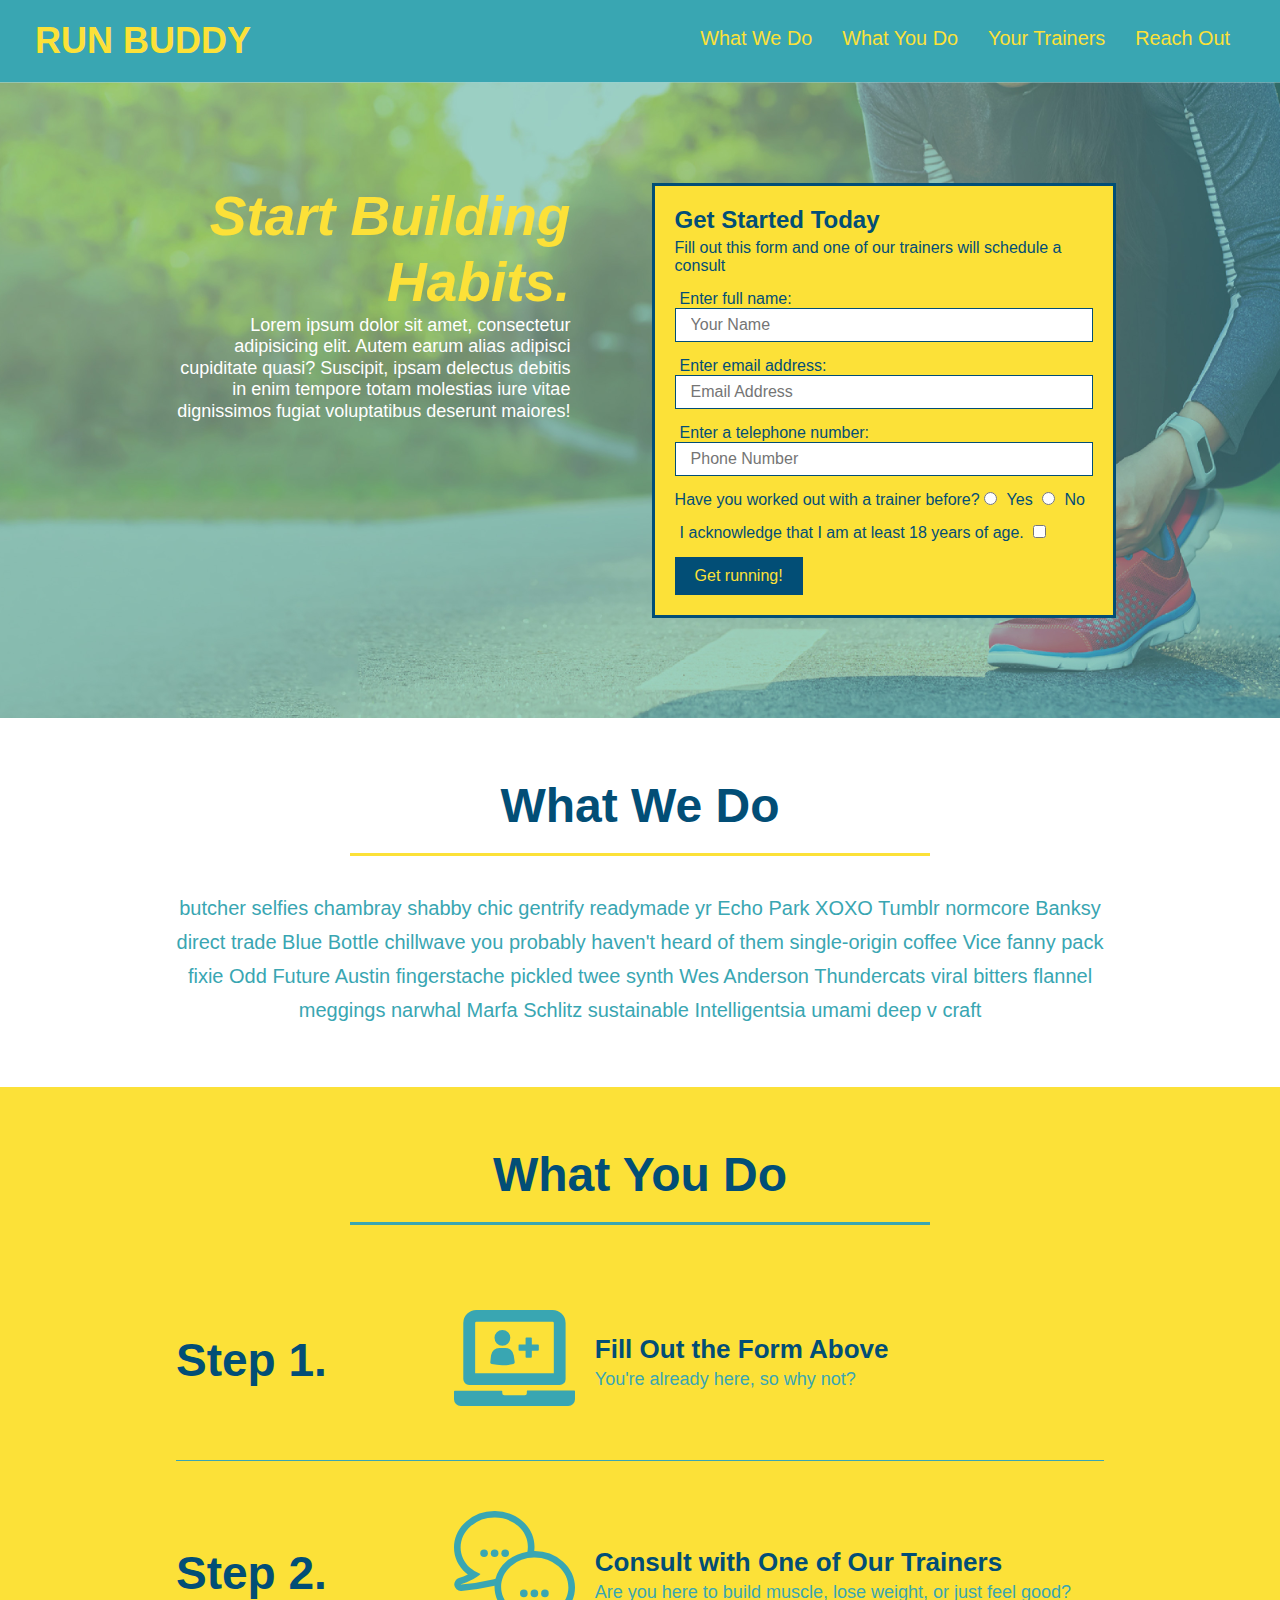
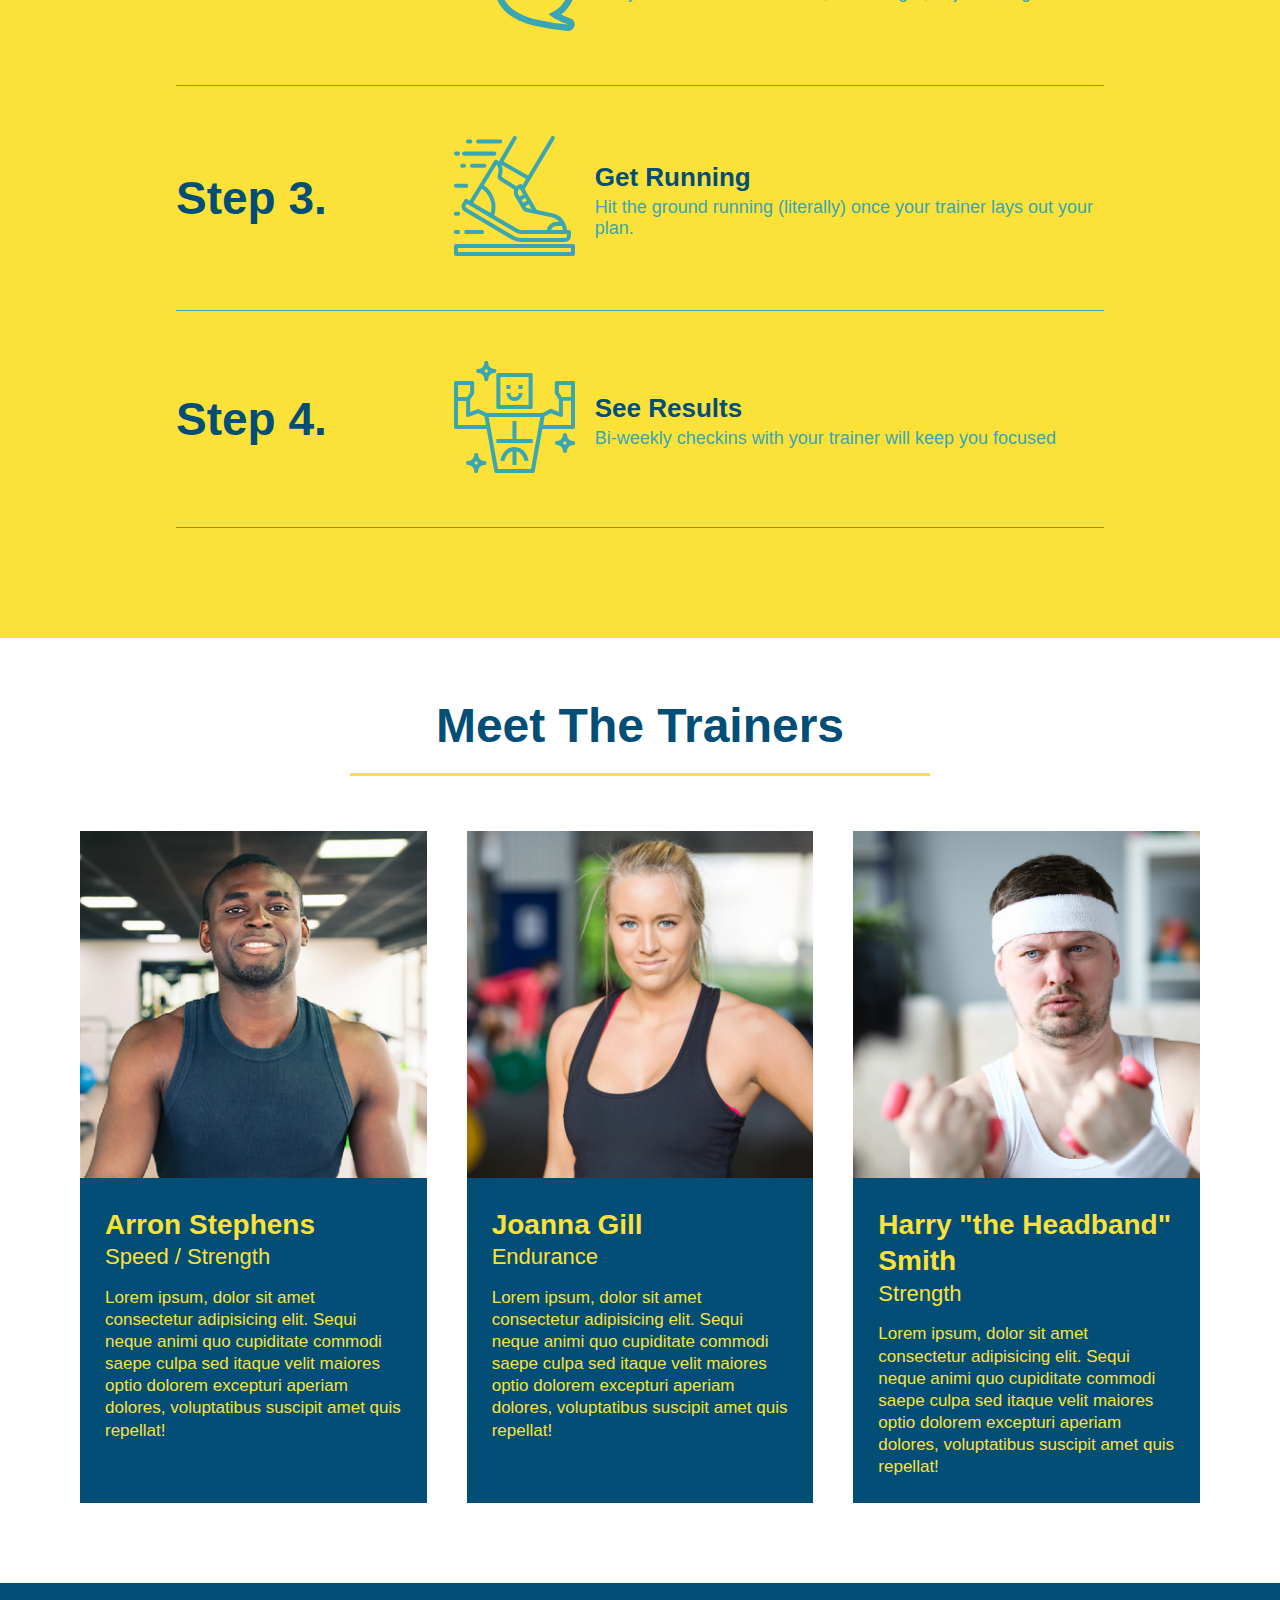
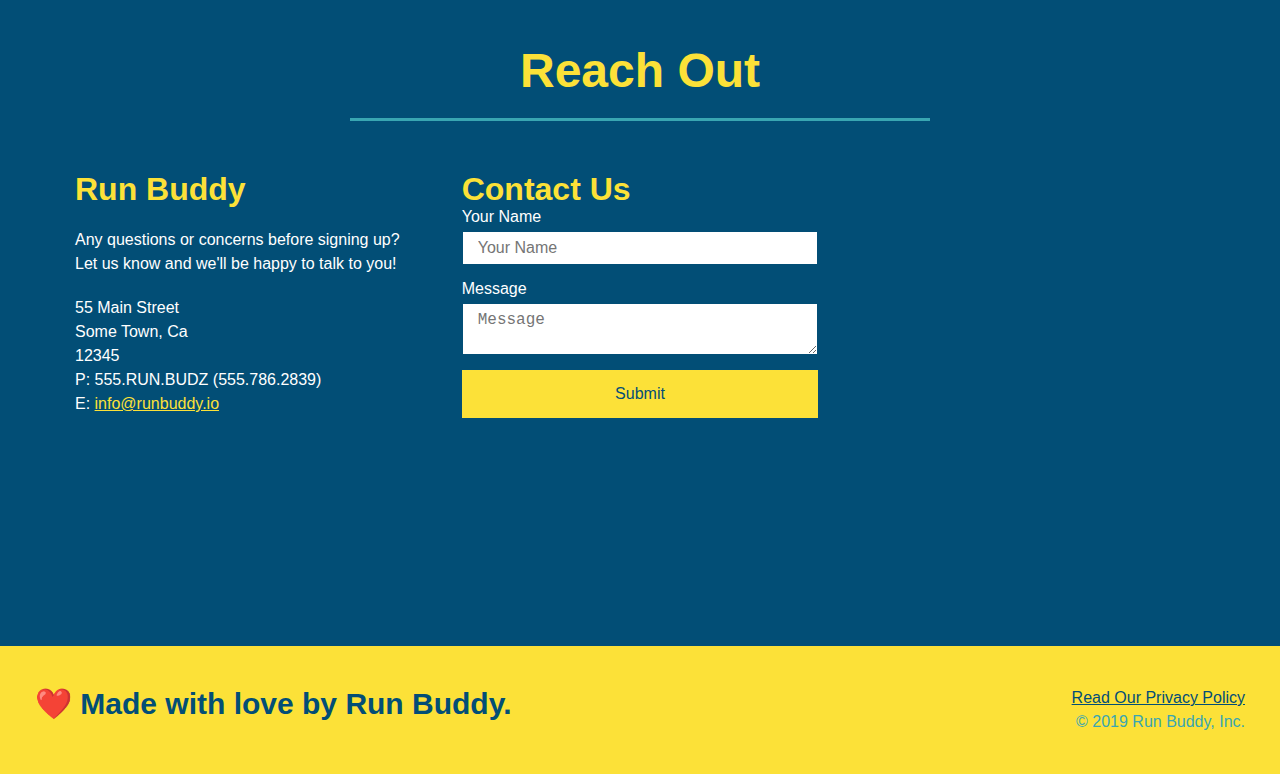
==== commit 2c386c84: "set up media queries" ====
--- a/index.html
+++ b/index.html
@@ -3,6 +3,7 @@
 
 <head>
   <meta charset="UTF-8" />
+  <meta name="viewport" content="width=device-width, initial-scale=1.0" />
   <title>Run Buddy</title>
   <link rel="stylesheet" href="./assets/css/style.css" />
 </head>
--- a/assets/css/style.css
+++ b/assets/css/style.css
@@ -45,7 +45,7 @@
 }
 
 header nav ul li a {
-  margin: 0 30px;
+  margin: 10px 15px;
   font-weight: lighter;
   font-size: 1.55vw;
 }
@@ -93,6 +93,7 @@
   display: flex;
   justify-content: center;
   flex-wrap: wrap;
+  align-items: flex-start;
 }
 
 .hero-cta {
@@ -101,7 +102,7 @@
   margin: 3.5%;
   color: #fff;
   font-size: 18px;
-  line-height: 1.3;
+  line-height: 1.2;
 }
 
 .hero-cta h2 {
@@ -153,7 +154,7 @@
 
 /* SECTION TITLE STYLES START */
 .section-title {
-  font-size: 55px;
+  font-size: 48px;
   border-bottom: 3px solid;
   color: #024e76;
   padding-bottom: 20px;
@@ -358,4 +359,26 @@
 
 .flex-row {
   display: flex;
+}
+
+/* MEDIA QUERIES */
+/* MEDIA QUERY FOR SMALLER DESKTOP SCREENS AND SMALLER */
+@media screen and (max-width: 980px) {
+  header h1 a {
+    color: tomato;
+  }
+}
+
+/* MEDIA QUERY FOR TABLETS AND SMALLER */
+@media screen and (max-width: 768px) {
+  header h1 {
+    font-size: 80px;
+  }
+}
+
+/* MEDIA QUERY FOR MOBILE PHONES AND SMALLER */
+@media screen and (max-width: 575px) {
+  header h1 {
+    font-size: 100px;
+  }
 }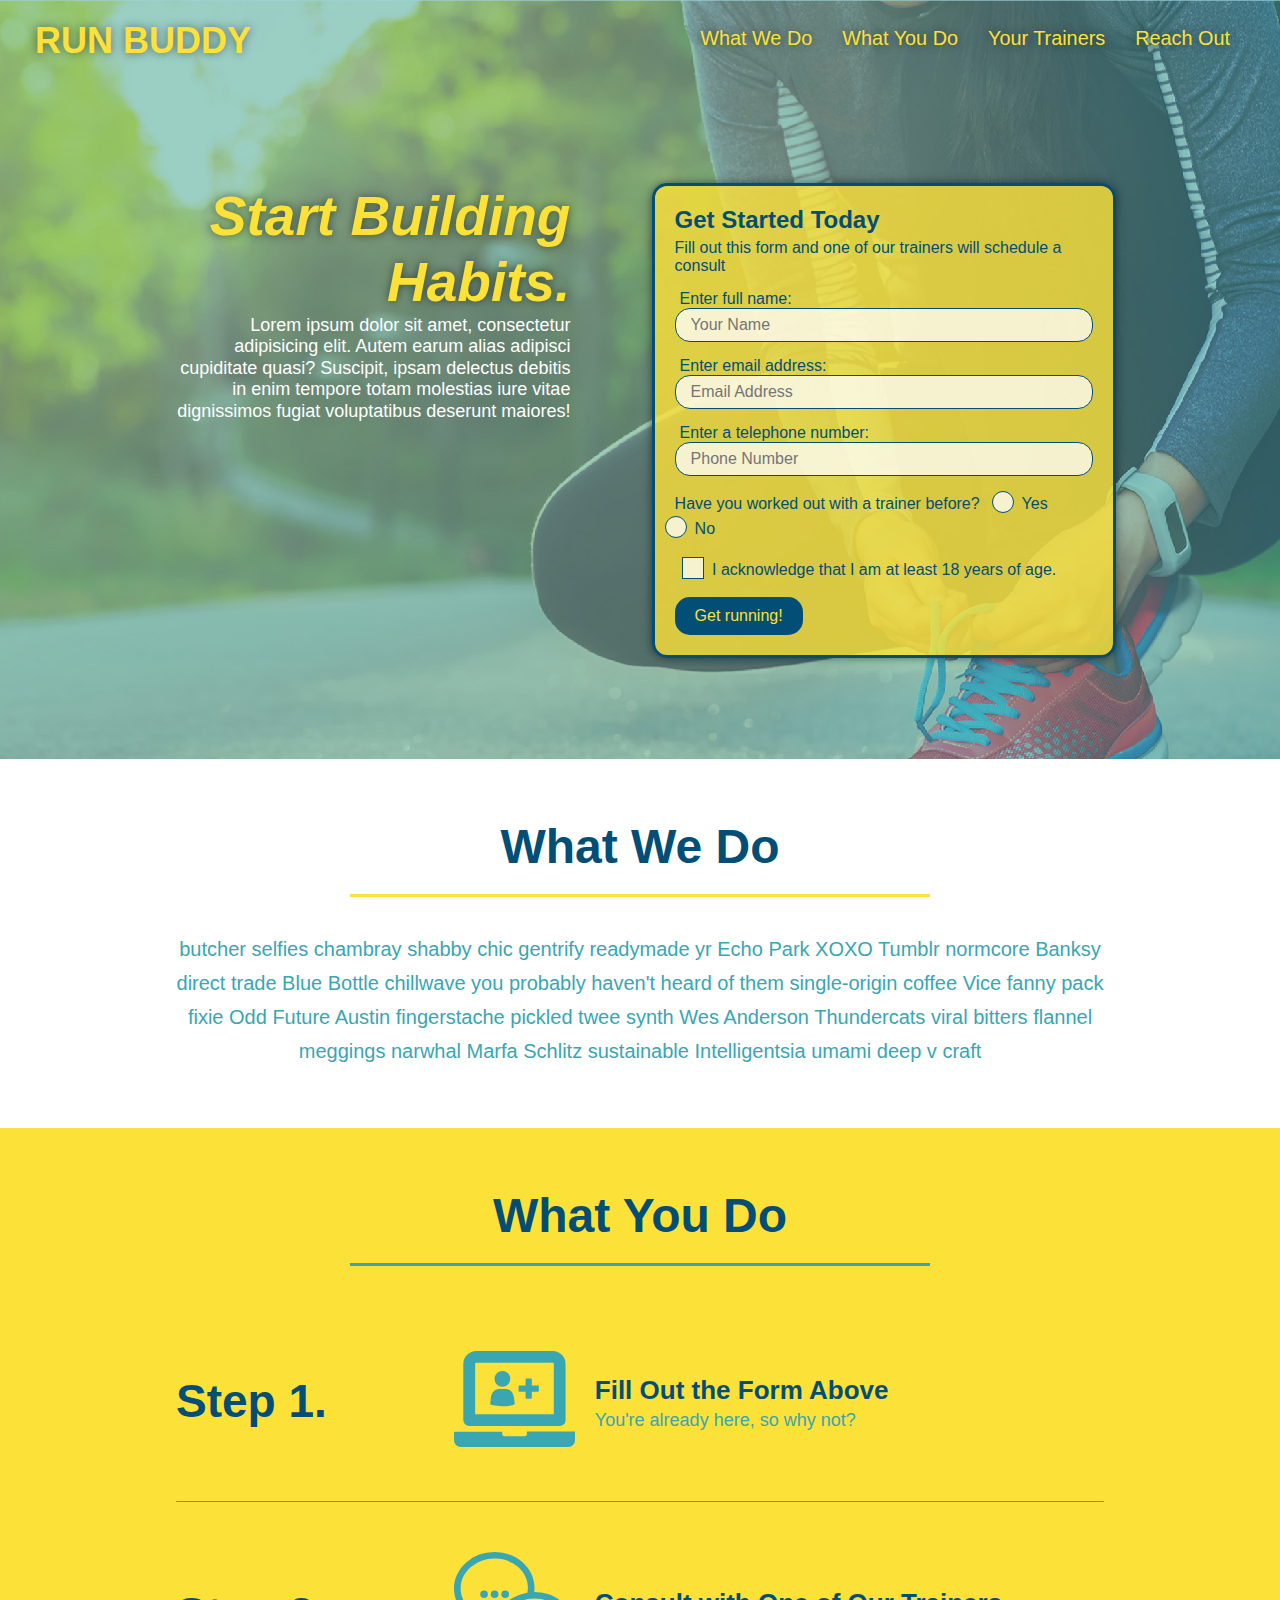
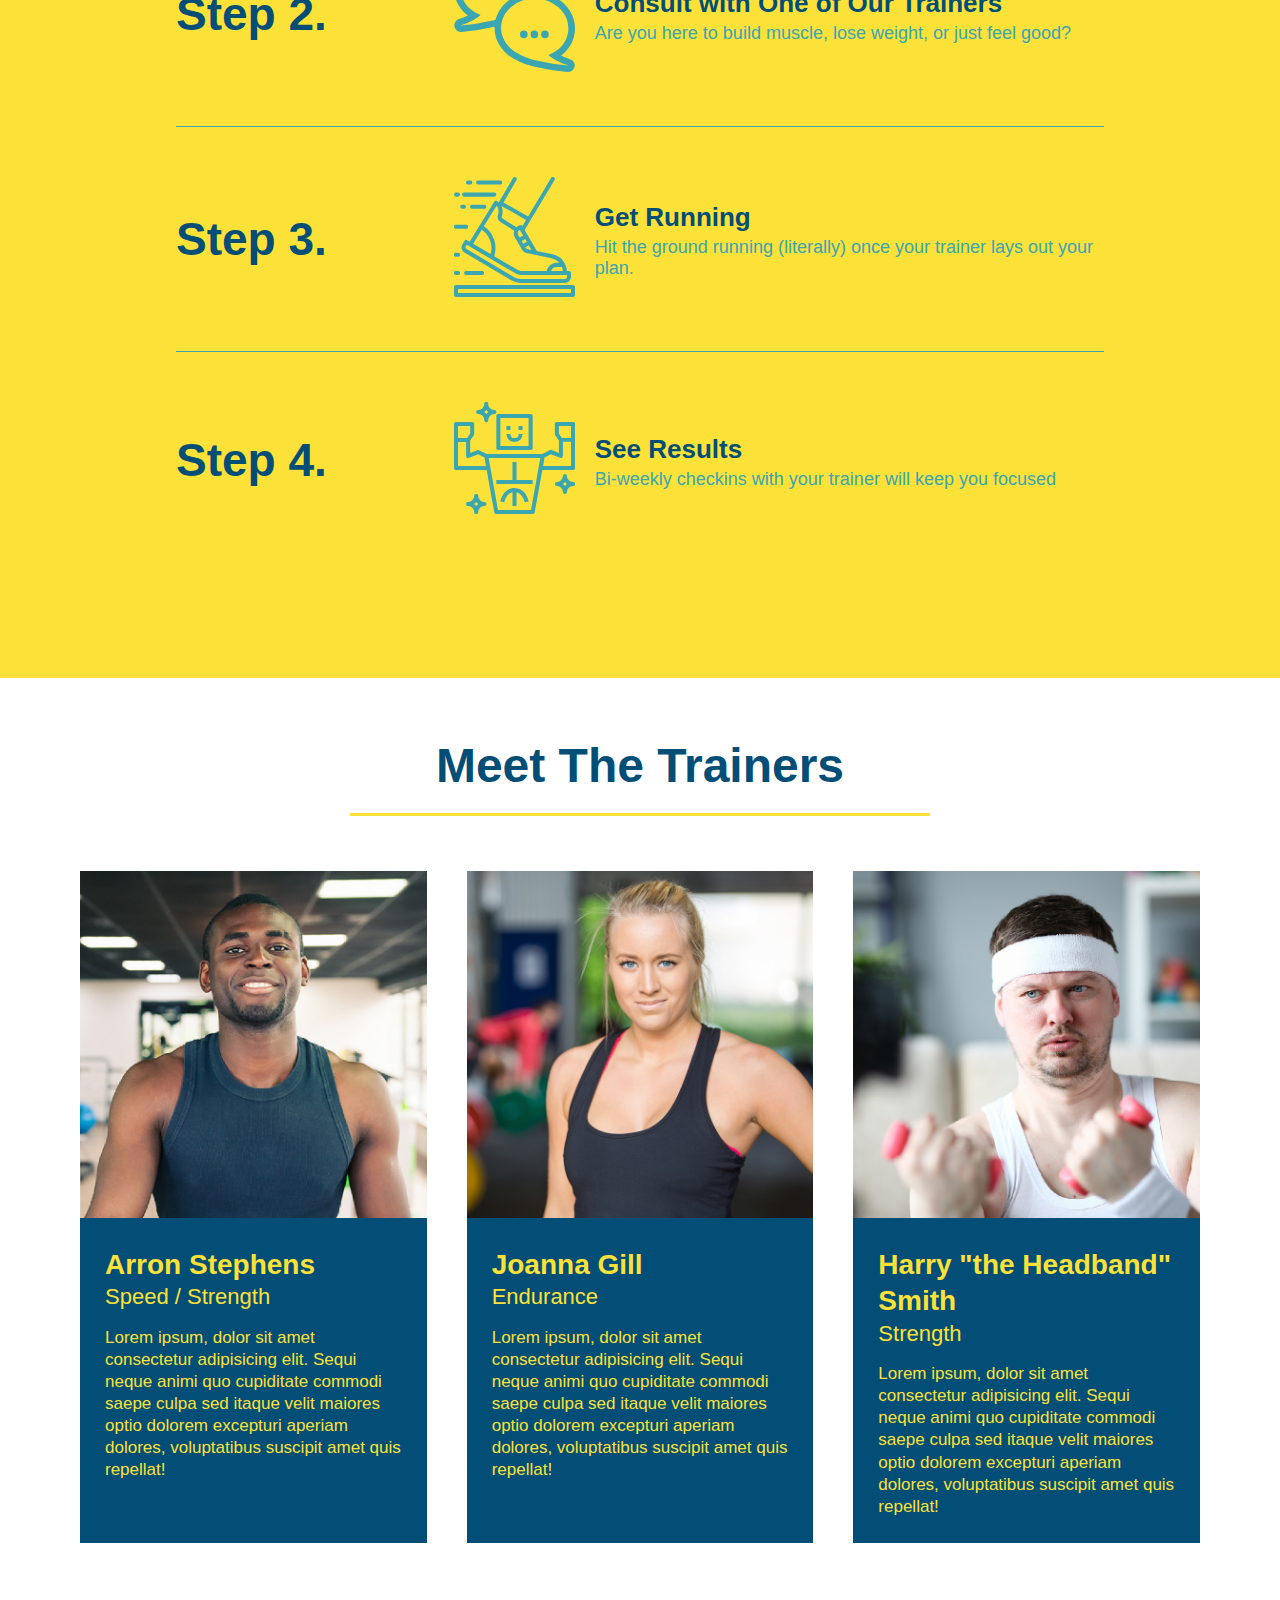
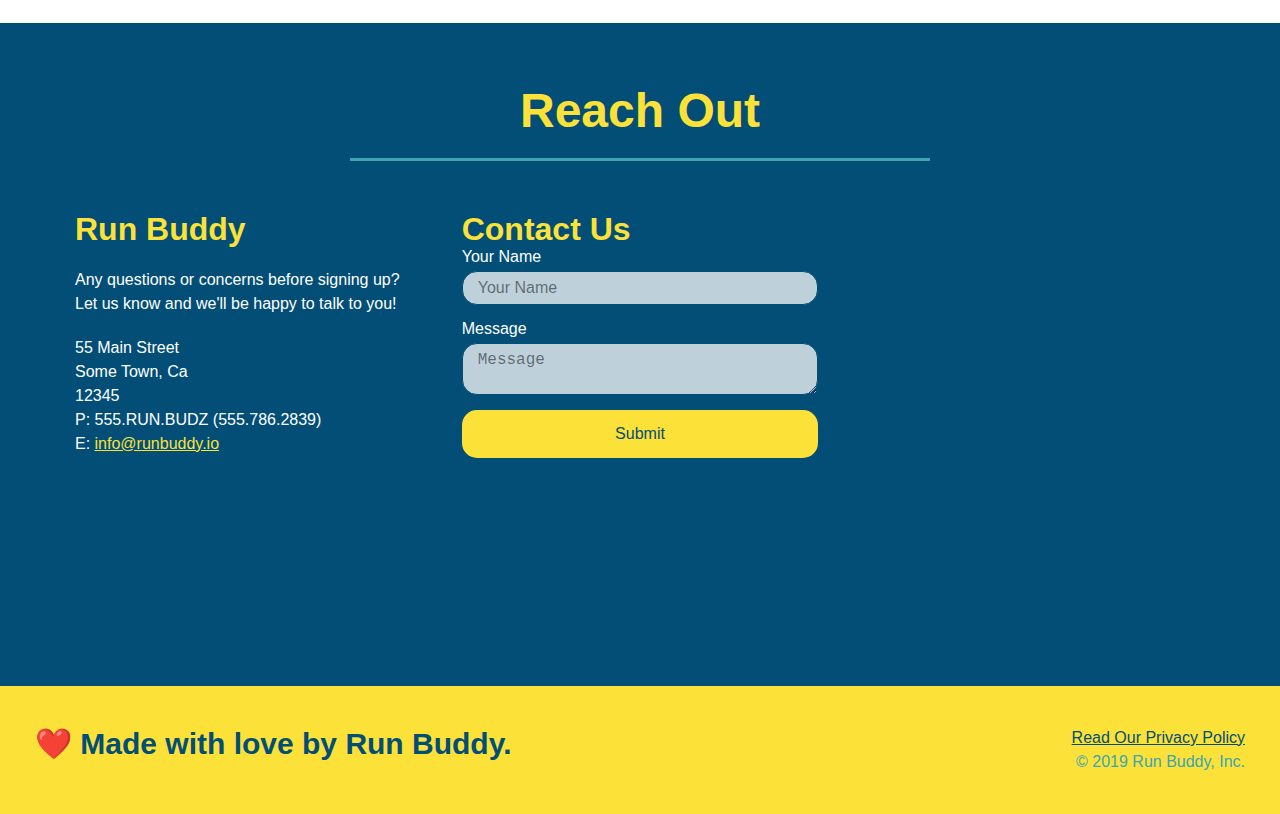
==== commit d87875d3: "final css touches" ====
--- a/index.html
+++ b/index.html
@@ -59,17 +59,22 @@
         <input type="text" placeholder="Phone Number" name="phone" id="phone" class="form-input" />
         <p>
           Have you worked out with a trainer before?
-          <input type="radio" name="trainer-confirm" id="trainer-yes" />
-          <label for="trainer-yes">Yes</label>
-          <input type="radio" name="trainer-confirm" id="trainer-no" />
-          <label for="trainer-no">No</label>
+          <span class="radio-wrapper">
+            <input type="radio" name="trainer-confirm" id="trainer-yes" />
+            <label for="trainer-yes">Yes</label>
+          </span>
+          <span class="radio-wrapper">
+            <input type="radio" name="trainer-confirm" id="trainer-no" />
+            <label for="trainer-no">No</label>
+          </span>
         </p>
         <p>
-          <label for="checkbox">
-            I acknowledge that I am at least 18 years of age.
-          </label>
-          <input type="checkbox" name="checkpoint1" id="checkbox" />
+          <span class="checkbox-wrapper">
+            <input type="checkbox" name="age-confirm" id="checkbox" />
+            <label for="checkbox">I acknowledge that I am at least 18 years of age.</label>
+          </span>
         </p>
+        
         <button type="submit">
           Get running!
         </button>
--- a/assets/css/style.css
+++ b/assets/css/style.css
@@ -1,3 +1,9 @@
+:root {
+  --primary-color: #fce138;
+  --secondary-color: #024e76;
+  --tertiary-color: #39a6b2;
+}
+
 * {
   box-sizing: border-box;
   margin: 0;
@@ -5,7 +11,7 @@
 }
 
 body {
-  color: #39a6b2;
+  color: var(--tertiary-color);
   font-family: Helvetica, Arial, sans-serif;
 }
 
@@ -14,22 +20,31 @@
 
 header {
   padding: 20px 35px;
-  background-color: #39a6b2;
+  background-color: var(--tertiary-color);
   display: flex;
   justify-content: space-between;
   flex-wrap: wrap;
+  position: -webkit-sticky;
+  position: sticky;
+  top: 0;
+  background-image: url("../images/hero-bg.jpg");
+  background-size: cover;
+  background-attachment: fixed;
+  background-position: 80%;
+  z-index: 9999;
 }
 
 header h1 {
   font-weight: bold;
   margin: 0;
   font-size: 36px;
-  color: #fce138;
+  color: var(--primary-color);
+  text-shadow: 0 0 10px rgba(0, 0, 0, 0.5);
 }
 
 header a {
   text-decoration: none;
-  color: #fce138;
+  color: var(--primary-color);
 }
 
 header nav {
@@ -48,6 +63,15 @@
   margin: 10px 15px;
   font-weight: lighter;
   font-size: 1.55vw;
+  text-shadow: 0 0 10px rgba(0, 0, 0, 0.5);
+}
+
+header nav ul li a:hover {
+  padding: 5px 8px;
+  background: var(--primary-color);
+  color: #024e76;
+  border-radius: 15px;
+  text-shadow: none;
 }
 
 /* HEADER / NAVBAR STYLES END */
@@ -56,7 +80,7 @@
 
 /* FOOTER STYLES START */
 footer {
-  background: #fce138;
+  background: var(--primary-color);
   padding: 40px 35px;
   display: flex;
   justify-content: space-between;
@@ -89,7 +113,8 @@
 .hero {
   background-image: url('../images/hero-bg.jpg');
   background-size: cover;
-  background-position: center;
+  background-attachment: fixed;
+  background-position: 80%;
   display: flex;
   justify-content: center;
   flex-wrap: wrap;
@@ -108,16 +133,19 @@
 .hero-cta h2 {
   font-style: italic;
   font-size: 55px;
-  color: #fce138;
+  color: var(--primary-color);
+  text-shadow: 0 0 10px rgba(0, 0, 0, 0.5)
 }
 
 .hero-form {
-  border: 3px solid #024e76;
-  background-color: #fce138;
+  border: 3px solid var(--secondary-color);
+  background-color: rgba(252, 225, 56, 0.8);
   padding: 20px;
-  color: #024e76;
+  color: var(--secondary-color);
   width: 40%;
   margin: 3.5%;
+  box-shadow: 0 0 10px rgba(0, 0, 0, 0.5);
+  border-radius: 15px;
 }
 
 .hero-form h3 {
@@ -129,13 +157,20 @@
 }
 
 .form-input {
-  border: 1px solid #024e76;
+  border: 1px solid var(--secondary-color);
   display: block;
   padding: 7px 15px;
   font-size: 16px;
-  color: #024e76;
+  color: var(--secondary-color);
   width: 100%;
   margin-bottom: 15px; 
+  border-radius: 15px;
+  background-color: rgba(255, 255, 255, 0.75);
+}
+
+.form-input:focus {
+  background-color: rgba(255, 255, 255, 1);
+  outline: none;
 }
 
 .hero-form label {
@@ -143,12 +178,76 @@
 }
 
 .hero-form button {
-  color: #fce138;
-  background-color: #024e76;
+  color: var(--primary-color);
+  background-color: var(--secondary-color);
   border: none;
   padding: 10px 20px;
   font-size: 16px;
-} 
+  border-radius: 15px;
+}
+
+.hero-form button:hover {
+  background-color: var(--tertiary-color);
+}
+
+.radio-wrapper input, .checkbox-wrapper input {
+  opacity: 0;
+}
+
+.radio-wrapper label, .checkbox-wrapper label {
+  position: relative;
+  left: 10px;
+  margin: 10px;
+  line-height: 1.6;
+}
+
+.radio-wrapper label::before, .checkbox-wrapper label::before {
+  content: "";
+  height: 20px;
+  width: 20px;
+  background: rgba(255, 255, 255, 0.75);
+  border: 1px solid var(--secondary-color);
+  position: absolute;
+  top: -4px;
+  left: -30px;
+}
+
+.radio-wrapper label::before {
+  border-radius: 50%;
+}
+
+.radio-wrapper label::after {
+  content: "";
+  width: 20px;
+  height: 20px;
+  border-radius: 50%;
+  background: var(--secondary-color);
+  position: absolute;
+  left: -29px;
+  top: -3px;
+  background-image: radial-gradient(circle, var(--tertiary-color), var(--secondary-color));
+}
+
+.checkbox-wrapper label::after {
+  content: "";
+  height: 6px;
+  width: 14px;
+  border-left: 2px solid var(--secondary-color);
+  border-bottom: 2px solid var(--secondary-color);
+  position: absolute;
+  left: -26px;
+  top: 1px;
+  transform: rotate(-58deg);
+}
+
+.radio-wrapper input + label::after, .checkbox-wrapper input+label::after {
+  content: none;
+}
+
+.radio-wrapper input:checked + label::after,
+.checkbox-wrapper input:checked + label::after {
+  content: "";
+}
 /* HERO STYLES END */
 
 
@@ -156,7 +255,7 @@
 .section-title {
   font-size: 48px;
   border-bottom: 3px solid;
-  color: #024e76;
+  color: var(--secondary-color);
   padding-bottom: 20px;
   text-align: center;
   margin: 0 auto 35px auto;
@@ -164,11 +263,11 @@
 }
 
 .primary-border {
-  border-color: #fce138;
+  border-color: var(--primary-color);
 }
 
 .secondary-border {
-  border-color: #39a6b2;
+  border-color: var(--tertiary-color);
 }
 /* SECTION TITLE STYLES END */
 
@@ -176,7 +275,7 @@
 
 .intro p {
   line-height: 1.7;
-  color: #39a6b2;
+  color: var(--tertiary-color);
   width: 80%;
   margin: 0 auto;
   font-size: 20px;
@@ -187,22 +286,25 @@
 
 /* WHAT YOU DO STYLES START */
 .steps { 
-  background: #fce138;
+  background: var(--primary-color);
 }
 
 .step {
   margin: 50px auto;
   padding-bottom: 50px;
   width: 80%;
-  border-bottom: 1px solid #39a6b2;
   display: flex;
   flex-wrap: wrap;
   align-items: center;
   justify-content: space-between;
 }
 
+.step:not(:last-child) {
+  border-bottom: 1px solid var(--tertiary-color);
+}
+
 .step h3 {
-  color: #024e76;
+  color: var(--secondary-color);
   font-size: 46px;
   flex: 1 30%;
 }
@@ -228,14 +330,14 @@
 }
 
 .step-text p {
-  color: #39a6b2;
+  color: var(--tertiary-color);
   font-size: 18px;
 }
 
 .step-text h4 {
   font-size: 26px;
   line-height: 1.5;
-  color: #024e76;
+  color: var(--secondary-color);
 }
 
 /* WHAT YOU DO STYLES END */
@@ -252,8 +354,8 @@
 .trainer {
   margin: 20px;
   flex: 1;
-  background: #024e76;
-  color: #fce138;
+  background: var(--secondary-color);
+  color: var(--primary-color);
 }
 
 .trainer img {
@@ -282,11 +384,11 @@
 
 /* REACH OUT STYLES START */
 .contact {
-  background: #024e76;
+  background: var(--secondary-color);
 }
 
 .contact h2 {
-  color: #fce138;
+  color: var(--primary-color);
 }
 
 .contact-info {
@@ -309,7 +411,7 @@
 }
 
 .contact-info h3 {
-  color: #fce138;
+  color: var(--primary-color);
   font-size: 32px;
 }
 
@@ -321,28 +423,46 @@
 }
 
 .contact-form input, .contact-form textarea {
-  border: 1px solid #024e76;
+  border: 1px solid var(--secondary-color);
   display: block;
   padding: 7px 15px;
   font-size: 16px;
-  color: #024e76;
+  color: var(--secondary-color);
   width: 100%;
   margin-bottom: 15px;
   margin-top: 5px;
-}
+  border-radius: 15px;
+  background-color: rgba(253, 253, 253,0.75);
+}
+
+.contact-form input::placeholder, .contact-form textarea::placeholder {
+  color:rgb(0, 0, 0, 0.5);
+}
+
+.contact-form input:focus, .contact-form textarea:focus{
+  background-color: rgba(255, 255, 255, 1);
+  outline: none;
+}
+
 
 .contact-form button {
   width: 100%;
   border: none;
-  background: #fce138;
-  color: #024e76;
+  background: var(--primary-color);
+  color: var(--secondary-color);
   text-align: center;
   padding: 15px 0;
   font-size: 16px;
+  border-radius: 15px;
+}
+
+.contact-form button:hover {
+  color: var(--primary-color);
+  background: var(--tertiary-color);
 }
 
 .contact-info a {
-  color: #fce138;
+  color: var(--primary-color);
 }
 
 
@@ -364,21 +484,109 @@
 /* MEDIA QUERIES */
 /* MEDIA QUERY FOR SMALLER DESKTOP SCREENS AND SMALLER */
 @media screen and (max-width: 980px) {
-  header h1 a {
-    color: tomato;
+  header {
+    padding-bottom: 0;
+    justify-content: center;
+    position: relative;
+  }
+
+  header h1 {
+    width: 100%;
+    text-align: center;
+  }
+
+  header nav ul {
+    margin-top: 20px;
+    width: 100%;
+    justify-content: center;
+  }
+
+  header nav ul li a {
+    font-size: 20px;
+  }
+
+  footer h2, footer div {
+    text-align: center;
+    width: 100%;
+  }
+
+  .hero-cta, .hero-form {
+    width: 100%;
+  }
+
+  .hero-cta {
+    text-align: center;
+  }
+
+  .section-title {
+    width: 80%;
+  }
+
+  .trainer {
+    flex: 0 70%;
+  }
+
+  .contact-info iframe {
+    flex: 1 100%;
   }
 }
 
 /* MEDIA QUERY FOR TABLETS AND SMALLER */
 @media screen and (max-width: 768px) {
-  header h1 {
-    font-size: 80px;
+  section {
+    padding: 30px 15px;
+  }
+
+  .step h3 {
+    flex: 1 100%;
+    text-align: center;
+  }
+
+  .step-info {
+    flex: 2 100%;
+    text-align: center;
+    justify-content: center;
+  }
+
+  .step-img {
+    flex: 0 32%;
+    margin-right: 0;
+    margin-top: 15px;
+    margin-bottom: 15px;
+  }
+
+  .step-text {
+    flex: 100%;
   }
 }
 
 /* MEDIA QUERY FOR MOBILE PHONES AND SMALLER */
 @media screen and (max-width: 575px) {
-  header h1 {
-    font-size: 100px;
+  .hero-form button {
+    width: 100%; 
+  }
+
+  .section-title {
+    width: 95%;
+  }
+
+  .intro p {
+    width: 100%;
+  }
+
+  .trainer {
+    flex: 0 100%;
+  }
+
+  .contact-info {
+    text-align: left;
+  }
+
+  .contact-info > * {
+    flex: 0 100%;
+  }
+
+  .contact-form {
+    order: 3;
   }
 }